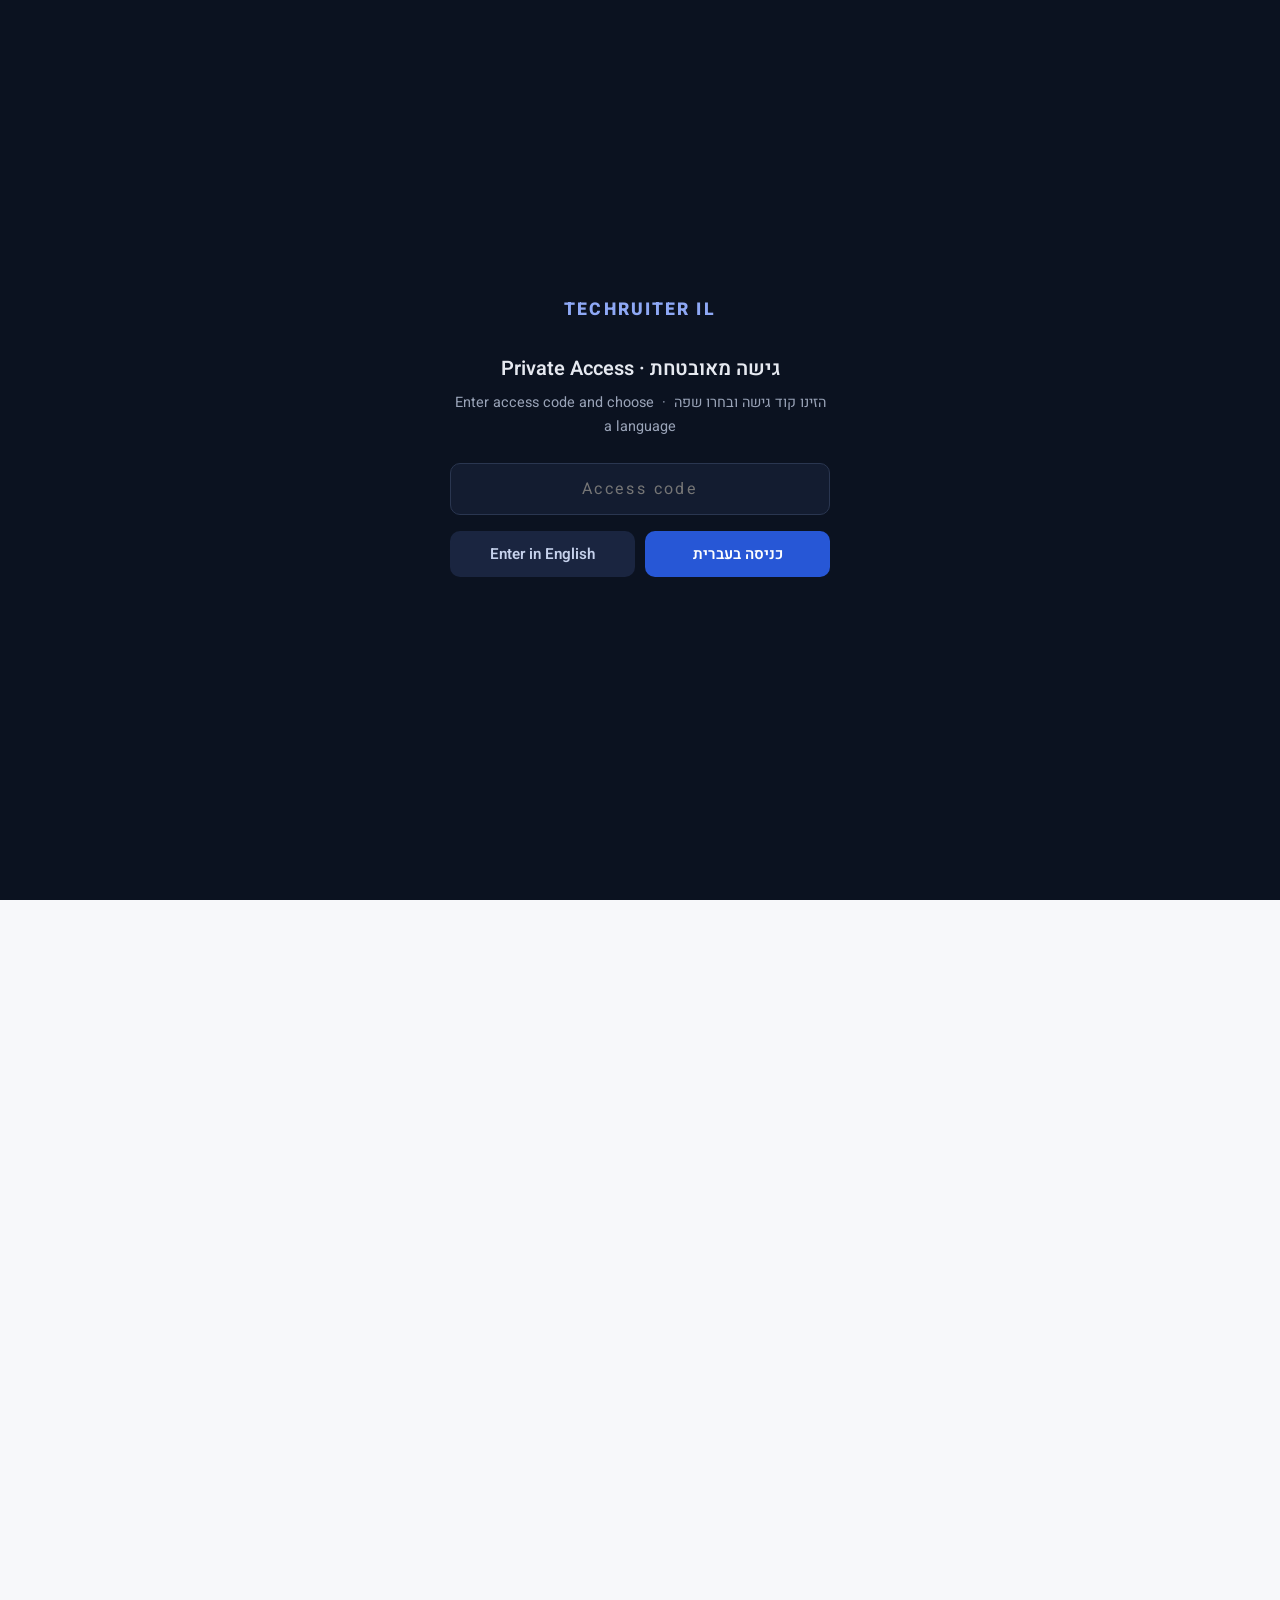
==== index.html @ f2f26ba7 "LinkedIn profile link in contact section" ====
<!DOCTYPE html>
<html lang="he" dir="rtl">
<head>
<meta charset="UTF-8">
<meta name="viewport" content="width=device-width, initial-scale=1.0">
<meta name="robots" content="noindex, nofollow">
<title>TechRuiter IL · Embedded Technical Recruiting</title>
<link rel="preconnect" href="https://fonts.googleapis.com">
<link rel="preconnect" href="https://fonts.gstatic.com" crossorigin>
<link href="https://fonts.googleapis.com/css2?family=Heebo:wght@300;400;500;600;700;800&display=swap" rel="stylesheet">
<style>
  :root {
    --bg: #f7f8fa;
    --card: #ffffff;
    --ink: #101828;
    --muted: #5b6577;
    --accent: #1d4ed8;
    --accent-soft: #eaf0fe;
    --line: #e4e7ec;
    --good: #067647;
    --radius: 14px;
  }
  * { margin: 0; padding: 0; box-sizing: border-box; }
  html { scroll-behavior: smooth; }
  body {
    font-family: 'Heebo', -apple-system, sans-serif;
    background: var(--bg);
    color: var(--ink);
    line-height: 1.65;
    -webkit-font-smoothing: antialiased;
  }

  /* ---------- Access gate ---------- */
  #gate {
    position: fixed; inset: 0; z-index: 100;
    background: #0b1220;
    display: flex; align-items: center; justify-content: center;
    padding: 24px;
  }
  .gate-box {
    width: 100%; max-width: 380px; text-align: center; color: #e6e9f0;
  }
  .gate-mark {
    font-weight: 800; font-size: 1.1rem; letter-spacing: .12em;
    color: #8ea8f5; margin-bottom: 28px;
  }
  .gate-box h1 { font-size: 1.25rem; font-weight: 600; margin-bottom: 6px; }
  .gate-box p { font-size: .9rem; color: #9aa4b8; margin-bottom: 24px; }
  .gate-box input {
    width: 100%; padding: 13px 16px; border-radius: 10px;
    border: 1px solid #2a3650; background: #131c30; color: #fff;
    font-size: 1rem; font-family: inherit; text-align: center;
    letter-spacing: .15em; outline: none; direction: ltr;
  }
  .gate-box input:focus { border-color: #4f6ef7; }
  .gate-langs { display: flex; gap: 10px; margin-top: 16px; }
  .gate-langs button {
    flex: 1; padding: 12px; border-radius: 10px; border: none;
    font-family: inherit; font-size: .95rem; font-weight: 600;
    cursor: pointer; background: #2757d6; color: #fff;
    transition: background .15s;
  }
  .gate-langs button:hover { background: #1f47b3; }
  .gate-langs button.alt { background: #1a2540; color: #c6d2ec; }
  .gate-langs button.alt:hover { background: #223055; }
  #gate-err { color: #f97066; font-size: .85rem; margin-top: 12px; min-height: 1.2em; }

  /* ---------- Layout ---------- */
  #site { visibility: hidden; }
  #site.open { visibility: visible; }
  header.top {
    position: sticky; top: 0; z-index: 50;
    background: rgba(247,248,250,.92); backdrop-filter: blur(8px);
    border-bottom: 1px solid var(--line);
  }
  .top-inner {
    max-width: 980px; margin: 0 auto; padding: 14px 20px;
    display: flex; align-items: center; justify-content: space-between;
  }
  .wordmark { font-weight: 800; font-size: 1rem; letter-spacing: .02em; }
  .wordmark span { color: var(--accent); }
  .lang-switch {
    border: 1px solid var(--line); border-radius: 999px; background: #fff;
    padding: 4px; display: flex; gap: 2px;
  }
  .lang-switch button {
    border: none; background: transparent; font-family: inherit;
    font-size: .82rem; font-weight: 600; padding: 5px 14px;
    border-radius: 999px; cursor: pointer; color: var(--muted);
  }
  .lang-switch button.on { background: var(--ink); color: #fff; }

  main { max-width: 980px; margin: 0 auto; padding: 0 20px 80px; }
  section { padding: 56px 0 8px; }
  .kicker {
    display: inline-block; font-size: .78rem; font-weight: 700;
    letter-spacing: .08em; text-transform: uppercase;
    color: var(--accent); background: var(--accent-soft);
    padding: 4px 12px; border-radius: 999px; margin-bottom: 14px;
  }
  h2 { font-size: 1.7rem; font-weight: 700; line-height: 1.25; margin-bottom: 14px; }
  .lead { font-size: 1.05rem; color: var(--muted); max-width: 640px; }

  /* Hero */
  .hero { padding: 84px 0 40px; }
  .hero h1 {
    font-size: clamp(2rem, 5.5vw, 3.1rem);
    font-weight: 800; line-height: 1.15; max-width: 760px;
    margin-bottom: 20px; letter-spacing: -0.01em;
  }
  .hero h1 em { font-style: normal; color: var(--accent); }
  .hero p { font-size: 1.15rem; color: var(--muted); max-width: 640px; }
  .hero-badges { display: flex; flex-wrap: wrap; gap: 10px; margin-top: 26px; }
  .hero-badges div {
    background: #fff; border: 1px solid var(--line); border-radius: 999px;
    padding: 8px 16px; font-size: .87rem; font-weight: 500;
  }

  /* Cards */
  .cards { display: grid; grid-template-columns: repeat(auto-fit, minmax(215px, 1fr)); gap: 14px; margin-top: 26px; }
  .card {
    background: var(--card); border: 1px solid var(--line);
    border-radius: var(--radius); padding: 22px;
  }
  .card .num {
    width: 30px; height: 30px; border-radius: 9px;
    background: var(--accent-soft); color: var(--accent);
    display: flex; align-items: center; justify-content: center;
    font-weight: 700; font-size: .9rem; margin-bottom: 14px;
  }
  .card h3 { font-size: 1.02rem; font-weight: 700; margin-bottom: 8px; }
  .card p { font-size: .9rem; color: var(--muted); }
  .cards.five { grid-template-columns: repeat(5, 1fr); }
  .cards.five .card { padding: 18px 15px; }
  .cards.five .card h3 { font-size: .95rem; }
  .cards.five .card p { font-size: .84rem; }
  @media (max-width: 920px) {
    .cards.five { grid-template-columns: repeat(auto-fit, minmax(215px, 1fr)); }
    .cards.five .card { padding: 22px; }
    .cards.five .card h3 { font-size: 1.02rem; }
    .cards.five .card p { font-size: .9rem; }
  }

  /* Process steps */
  .steps { margin-top: 30px; }
  .step { display: flex; gap: 18px; position: relative; padding-bottom: 26px; }
  .step:last-child { padding-bottom: 0; }
  .step-marker {
    flex: none; width: 34px; height: 34px; border-radius: 50%;
    background: var(--accent); color: #fff; font-weight: 700;
    display: flex; align-items: center; justify-content: center;
    font-size: .95rem; z-index: 1;
  }
  .step::before {
    content: ""; position: absolute; top: 34px; bottom: 0;
    inset-inline-start: 16px; width: 2px; background: var(--line);
  }
  .step:last-child::before { display: none; }
  .step-body { background: var(--card); border: 1px solid var(--line); border-radius: var(--radius); padding: 18px 20px; flex: 1; }
  .step-body .when { font-size: .76rem; color: var(--accent); font-weight: 700; letter-spacing: .05em; margin-bottom: 4px; }
  .step-body h3 { font-size: 1.02rem; font-weight: 700; margin-bottom: 6px; }
  .step-body p { font-size: .9rem; color: var(--muted); }
  .chips { display: flex; flex-wrap: wrap; gap: 6px; margin-top: 12px; }
  .chip { font-size: .75rem; font-weight: 600; background: var(--accent-soft); color: var(--accent); border-radius: 999px; padding: 3px 10px; }
  .chip.gray { background: #f2f4f7; color: var(--muted); }

  /* Flow */
  .flow {
    margin-top: 26px; display: flex; align-items: stretch; gap: 0;
    flex-wrap: wrap;
  }
  .flow-block {
    flex: 1 1 260px; border-radius: var(--radius); padding: 24px;
  }
  .flow-block.ours { background: var(--accent); color: #fff; }
  .flow-block.theirs { background: #fff; border: 1px solid var(--line); }
  .flow-block h4 { font-size: .8rem; font-weight: 700; letter-spacing: .08em; text-transform: uppercase; opacity: .8; margin-bottom: 12px; }
  .flow-block ul { list-style: none; }
  .flow-block li { padding: 7px 0; font-weight: 500; font-size: .95rem; border-top: 1px solid rgba(255,255,255,.18); }
  .flow-block.theirs li { border-top: 1px solid var(--line); color: var(--muted); }
  .flow-block li:first-child { border-top: none; }
  .flow-arrow {
    display: flex; align-items: center; justify-content: center;
    font-size: 1.6rem; color: var(--accent); padding: 0 18px; font-weight: 800;
  }
  .flow-note { margin-top: 16px; font-size: .92rem; color: var(--muted); max-width: 640px; }

  /* Pricing */
  .price-wrap {
    margin-top: 26px; background: var(--card); border: 1px solid var(--line);
    border-radius: var(--radius); overflow: hidden;
  }
  .price-row {
    display: flex; justify-content: space-between; gap: 20px;
    padding: 18px 24px; border-top: 1px solid var(--line);
    align-items: baseline; flex-wrap: wrap;
  }
  .price-row:first-child { border-top: none; }
  .price-row .l { font-weight: 600; font-size: .97rem; max-width: 560px; }
  .price-row .l small { display: block; font-weight: 400; color: var(--muted); font-size: .86rem; margin-top: 2px; }
  .price-row .v { font-weight: 800; font-size: 1.05rem; color: var(--accent); white-space: nowrap; }
  .price-cap {
    background: #f0fdf4; border-top: 1px solid #d1fadf; padding: 18px 24px;
    font-weight: 700; color: var(--good); font-size: 1rem;
  }
  .example {
    margin-top: 14px; font-size: .88rem; color: var(--muted);
    background: var(--accent-soft); border-radius: 10px; padding: 14px 18px;
  }

  /* Budget table */
  .btable { width: 100%; border-collapse: collapse; margin-top: 26px; background: #fff; border-radius: var(--radius); overflow: hidden; border: 1px solid var(--line); }
  .btable th, .btable td { padding: 14px 18px; text-align: start; font-size: .93rem; border-top: 1px solid var(--line); }
  .btable th { background: #fafbfc; font-weight: 700; border-top: none; }
  .btable td.v { font-weight: 700; white-space: nowrap; }
  .btable tr.net td { background: #f0fdf4; color: var(--good); font-weight: 700; }

  /* Champion */
  .ammo { margin-top: 26px; display: grid; gap: 12px; }
  .ammo-item {
    background: #fff; border: 1px solid var(--line); border-radius: var(--radius);
    padding: 18px 22px; display: flex; gap: 14px; align-items: flex-start;
  }
  .ammo-item .tick {
    flex: none; width: 26px; height: 26px; border-radius: 50%;
    background: #ecfdf3; color: var(--good); font-weight: 800;
    display: flex; align-items: center; justify-content: center; font-size: .85rem;
    margin-top: 2px;
  }
  .ammo-item p { font-size: .95rem; }
  .ammo-item p b { display: block; margin-bottom: 2px; }

  /* Pilot */
  .pilot {
    margin-top: 26px; background: var(--ink); color: #fff;
    border-radius: var(--radius); padding: 34px 30px;
  }
  .pilot h3 { font-size: 1.35rem; font-weight: 700; margin-bottom: 10px; }
  .pilot p { color: #b9c2d4; max-width: 620px; font-size: .97rem; }
  .pilot ul { list-style: none; margin-top: 18px; display: grid; gap: 8px; }
  .pilot li { font-size: .95rem; font-weight: 500; padding-inline-start: 24px; position: relative; }
  .pilot li::before { content: "•"; color: #8ea8f5; position: absolute; inset-inline-start: 6px; }

  /* Contact */
  .contact { text-align: center; padding-top: 70px; }
  .contact h2 { margin-bottom: 6px; }
  .contact .who { font-size: 1.05rem; font-weight: 600; margin-top: 14px; }
  .contact .mail a {
    display: inline-block; margin-top: 14px; background: var(--accent); color: #fff;
    text-decoration: none; font-weight: 600; padding: 13px 30px; border-radius: 10px;
  }
  .contact .mail a.li {
    background: #fff; color: var(--accent); border: 1px solid var(--line);
    margin-inline-start: 10px;
  }
  footer { text-align: center; padding: 40px 0 10px; color: #98a2b3; font-size: .8rem; }

  @media (max-width: 720px) {
    .flow-arrow { width: 100%; padding: 6px 0; transform: rotate(90deg); }
    section { padding: 44px 0 8px; }
    .hero { padding: 56px 0 30px; }
  }
</style>
</head>
<body>

<div id="gate">
  <div class="gate-box">
    <div class="gate-mark">TECHRUITER IL</div>
    <h1>גישה מאובטחת · Private Access</h1>
    <p>הזינו קוד גישה ובחרו שפה &nbsp;·&nbsp; Enter access code and choose a language</p>
    <input id="code" type="password" inputmode="text" autocomplete="off" placeholder="Access code">
    <div class="gate-langs">
      <button onclick="unlock('he')">כניסה בעברית</button>
      <button class="alt" onclick="unlock('en')">Enter in English</button>
    </div>
    <div id="gate-err"></div>
  </div>
</div>

<div id="site">
<header class="top">
  <div class="top-inner">
    <div class="wordmark">TECHRUITER<span> IL</span></div>
    <div class="lang-switch">
      <button id="sw-he" onclick="setLang('he')">עברית</button>
      <button id="sw-en" onclick="setLang('en')">EN</button>
    </div>
  </div>
</header>

<!-- ============================== HEBREW ============================== -->
<main id="content-he">

  <section class="hero">
    <h1>החזירו לעצמכם את השליטה על מי שנכנס <em>לצוותי הפיתוח וה-AI</em> שלכם</h1>
    <p>מגייס טכני שמשולב אצלכם בצוות, עם סטאק גיוס AI מתקדם, לתפקידי פיתוח תוכנה עם פוקוס AI בתעשייה האווירית. מתחבר למערך מיקור החוץ הקיים שלכם וממומן מתקציב שכבר יוצא היום. בלי סעיף תקציבי חדש, בלי ספק חדש, בלי מכרז.</p>
    <div class="hero-badges">
      <div>ללא שינוי במודל ההעסקה</div>
      <div>ממומן מתקציב שכבר יוצא</div>
      <div>עובד כחלק מהצוות שלכם</div>
    </div>
  </section>

  <section>
    <div class="kicker">הפער</div>
    <h2>מערך מיקור החוץ שלכם מצוין בהעסקה. הוא לא נבנה לאיתור ולהערכה של טאלנט פיתוח עם עומק AI</h2>
    <p class="lead">שכר, תנאים, ניהול העסקה בקנה מידה גדול: את זה הספק הקיים עושה טוב, ואין סיבה לגעת בזה. אבל הוא לא נבנה כדי להבדיל בין מהנדס תוכנה חזק עם עומק AI אמיתי לבין קורות חיים מנוסחים היטב. וזה גם לא שירות בוטיק: שיחות עומק עם הצוות הטכני שלכם ושיח עם מועמדים בשפה של מהנדסים פשוט אינם חלק מהמודל. התוצאה מוכרת: פייפליין רועש, שורטליסטים חלשים, שעות ראיונות מבוזבזות של מנהלים מגייסים, זמן איוש ארוך וטעויות גיוס שמתגלות רק אחרי הקליטה.</p>
  </section>

  <section>
    <div class="kicker">הגישה</div>
    <h2>לא עוד ספק. מגייס טכני שיושב איתכם, בתוך הצוות</h2>
    <p class="lead">שורטליסט טוב לא נולד מחיפוש. הוא נולד מהיכרות. אני עובד בצמוד למנהלים המגייסים: לומד את הצרכים של כל מנהל, כל סקוואד וכל מחלקה, ומתרגם אותם לפרופיל חיפוש והערכה מדויק. השורטליסטים הם תוצר של העבודה הזו, לא של חיפוש גנרי.</p>
    <div class="cards">
      <div class="card"><h3>יושב איתכם</h3><p>עבודה צמודה עם המנהל המגייס, מהאפיון ועד ההחלטה. הצרכים של הצוות הם נקודת המוצא של כל חיפוש.</p></div>
      <div class="card"><h3>מלווה ומדריך</h3><p>מנטורינג וכלים למנהלים מגייסים: הכנה מלאה לתהליך, שאלות מומלצות לכל ראיון, וקריטריונים ברורים להחלטה.</p></div>
      <div class="card"><h3>מושך טאלנט</h3><p>מועמדים חזקים אומרים כן למגייס עם מוניטין בתעשייה ועם כלי גיוס AI מתקדמים. זה יתרון אמיתי מול השוק.</p></div>
    </div>
  </section>

  <section>
    <div class="kicker">השירות</div>
    <h2>מאפיון ועד המלצה: חמישה שלבים, תוצר אחד ברור</h2>
    <div class="cards five">
      <div class="card"><div class="num">1</div><h3>אפיון עמוק עם המנהל המגייס</h3><p>לא רק דרישות תפקיד: הצרכים של המנהל, הסקוואד והמחלקה, כולל אפיון ההתאמה התרבותית לצוות. הכול מתורגם לפרופיל חיפוש והערכה.</p></div>
      <div class="card"><div class="num">2</div><h3>סורסינג מותאם לתפקיד</h3><p>איתור מהנדסי תוכנה עם עומק AI אמיתי: ערוצי האיתור הנכונים, והודעות פנייה שמדברות בשפה שלהם.</p></div>
      <div class="card"><div class="num">3</div><h3>הערכה מובנית</h3><p>ציון מבוסס ראיות בשישה ממדים, כולל עקביות בין קורות החיים ללינקדאין וזיהוי קורות חיים שנופחו בעזרת AI. לא התאמת מילות מפתח.</p></div>
      <div class="card"><div class="num">4</div><h3>שורטליסט של 3 עד 5 פיינליסטים</h3><p>תיק מועמד לכל פיינליסט: חוזקות, סיכונים, ומה לבדוק לעומק בראיון. השורטליסט משקף את האפיון של הצוות שלכם, לא חיפוש גנרי.</p></div>
      <div class="card"><div class="num">5</div><h3>הכנת ראיונות וליווי ההחלטה</h3><p>ערכת ראיון אישית לכל מועמד: שאלות, על מה להקשיב ודגלים אדומים. ניתוח תמלילי ראיונות והמלצה מנומקת: לקדם, לבדוק שוב, או לוותר.</p></div>
    </div>
  </section>

  <section>
    <div class="kicker">התהליך</div>
    <h2>כך נראית עבודה על משרה אחת</h2>
    <p class="lead">כלי AI עושים את העבודה הכמותית, המומחיות האנושית עושה את העבודה העמוקה, והמנהל המגייס שומר על הבעלות ומקבל כלים לאורך כל הדרך. בכל שלב ברור עם מי מדברים ומה התוצר, ולוח הזמנים משקף קצב עבודה טיפוסי למשרה אחת.</p>
    <div class="steps">
      <div class="step"><div class="step-marker">1</div><div class="step-body">
        <div class="when">ימים 1 עד 3</div><h3>אפיון וכיול</h3>
        <p>פגישת עומק עם המנהל המגייס וראש הצוות: דרישות, תרבות הצוות, קווים אדומים, וכיול על החלטות גיוס אמיתיות מהעבר. התוצר: פרופיל חיפוש והערכה מוסכם.</p>
        <div class="chips"><span class="chip">מנהל מגייס</span><span class="chip">ראש צוות</span><span class="chip gray">BeSa: פרופיל הערכה מכויל</span></div>
      </div></div>
      <div class="step"><div class="step-marker">2</div><div class="step-body">
        <div class="when">שבועות 1 עד 2</div><h3>סורסינג ופנייה אישית</h3>
        <p>BeSa מסננת מאות פרופילים לפי אותות איכות, ואני מנהל את השיחות: פנייה אישית בשפה של מהנדסים, לא תבנית. מי שעונה פוגש אדם שמבין את הטכנולוגיה.</p>
        <div class="chips"><span class="chip">מועמדים</span><span class="chip gray">BeSa: סינון אותות בקנה מידה גדול</span></div>
      </div></div>
      <div class="step"><div class="step-marker">3</div><div class="step-body">
        <div class="when">שבועות 2 עד 3</div><h3>הערכה ושיחות עומק</h3>
        <p>ציון מבוסס ראיות בשישה ממדים לכל מועמד, ושיחת היכרות עם ערכה אישית: שאלות ממוקדות, על מה להקשיב, וקריטריונים ברורים לקידום.</p>
        <div class="chips"><span class="chip">מועמדים</span><span class="chip gray">BeSa: ציון + ערכות שיחה</span></div>
      </div></div>
      <div class="step"><div class="step-marker">4</div><div class="step-body">
        <div class="when">שבועות 3 עד 4</div><h3>שורטליסט וסנכרון</h3>
        <p>3 עד 5 פיינליסטים עם תיקי מועמד מלאים, וישיבת שורטליסט עם המנהל המגייס: מה ראינו, איפה הסיכונים, את מי מקדמים ולמה.</p>
        <div class="chips"><span class="chip">מנהל מגייס</span><span class="chip gray">BeSa: תיקי מועמד</span></div>
      </div></div>
      <div class="step"><div class="step-marker">5</div><div class="step-body">
        <div class="when">שלב הראיונות</div><h3>ראיונות בבעלות שלכם, בליווי שלי</h3>
        <p>המראיינים מקבלים ערכת ראיון לכל מועמד וכלי הערכה אחידים. אני מכין את הצוות לפני, ומנתח את התמלילים אחרי. המנהל מוביל, ואני מוודא שההחלטה מבוססת.</p>
        <div class="chips"><span class="chip">מנהל מגייס</span><span class="chip">מראיינים</span><span class="chip">הצוות הטכני</span><span class="chip gray">BeSa: ערכות ראיון + ניתוח תמלילים</span></div>
      </div></div>
      <div class="step"><div class="step-marker">6</div><div class="step-body">
        <div class="when">החלטה וקליטה</div><h3>המלצה, קליטה ומעקב</h3>
        <p>המלצה מנומקת לכל פיינליסט, העברה חלקה למסלול ההעסקה הקיים, ומעקב צמוד עד סוף החודשיים הראשונים בתפקיד.</p>
        <div class="chips"><span class="chip">מנהל מגייס</span><span class="chip">HR</span><span class="chip">הספק הקיים</span></div>
      </div></div>
    </div>
  </section>

  <section>
    <div class="kicker">התאמה לצוות</div>
    <h2>איכות הגיוס נמדדת בהתאמה לצוות, לא רק בכישורים</h2>
    <p class="lead">כל צוות הוא תרבות קטנה. אני עוזר למנהלים לאפיין אותה: מה עובד אצלם, מי הצליח בעבר ולמה. מערכת ההערכה מכוילת על החלטות אמיתיות של המנהלים ולומדת את שיקול הדעת שלהם מסבב לסבב, וכל תיק מועמד כולל ממדי התאמה תרבותית ועבודת צוות, מגובים בראיות מהראיונות. לא תחושת בטן.</p>
  </section>

  <section>
    <div class="kicker">הטכנולוגיה</div>
    <h2>BeSa: סטאק גיוס AI שמשתלב במערכות הקיימות שלכם בלי לגעת בהן</h2>
    <p class="lead"><b>תאימות מלאה, אפס גישה.</b> BeSa פועלת כמערכת עצמאית לחלוטין: בלי פרויקט IT, בלי הרשאות ובלי שום גישה למערכות שלכם. התוצרים (ציונים, תיקי מועמד וסיכומי ראיון) נבנים בפורמט התבניות הקיימות שלכם ונקלטים ב-ATS הפנימי בלי צורך בהתאמות נוספות, כך שכל הידע נשאר אצלכם, במערכת שלכם.</p>
    <div class="cards">
      <div class="card"><h3>תוצרים בפורמט ה-ATS הפנימי שלכם</h3><p>בלי אינטגרציה ובלי הרשאות: אני מתאים את התוצרים לתבניות הקיימות שלכם, כפי שאני עושה היום ללקוח הנוכחי עם סיכומי ראיון בפורמט ה-ATS שלו. הכול נקלט במערכת שלכם ונשאר שלכם.</p></div>
      <div class="card"><h3>תוצרים דו-לשוניים</h3><p>ערכות ראיון, תיקי מועמד ודוחות בעברית ובאנגלית: PDF תמציתי למנהל המגייס ודוח מלא לצוות הגיוס.</p></div>
      <div class="card"><h3>הערכה עקבית ושקופה</h3><p>אותו מועמד מקבל את אותו ציון: רובריקה קבועה, משקולות מתכווננות לכל תפקיד, ושקיפות מלאה בכל שלב בהערכה.</p></div>
    </div>
  </section>

  <section>
    <div class="kicker">איך זה מתחבר</div>
    <h2>שכבה משלימה, לא ספק מתחרה</h2>
    <div class="flow">
      <div class="flow-block ours">
        <h4>השכבה שלנו</h4>
        <ul><li>אפיון עם המנהל המגייס</li><li>סורסינג</li><li>הערכה וסינון</li><li>שורטליסט, הכנת ראיונות וליווי</li></ul>
      </div>
      <div class="flow-arrow">↓</div>
      <div class="flow-block theirs">
        <h4>הספק הקיים שלכם</h4>
        <ul><li>העסקה ושכר</li><li>חוזים ותנאים</li><li>השמה בתעשייה האווירית</li></ul>
      </div>
    </div>
    <p class="flow-note">הפיינליסט שנבחר נקלט דרך אותו מערך העסקה שכבר עובד היום. שום דבר לא משתנה בצד החוזי או התפעולי. הדבר היחיד שמשתנה הוא איכות האנשים שנכנסים למשפך.</p>
  </section>

  <section>
    <div class="kicker">מודל מסחרי</div>
    <h2>ריטיינר שמשקף שותפות, בונוס שמשקף תוצאה</h2>
    <div class="price-wrap">
      <div class="price-row">
        <div class="l">ריטיינר חודשי לכל משרה פתוחה<small>מכסה את העבודה השוטפת בתוך הצוות: אפיון עם המנהל, סורסינג, הערכה וליווי. נגבה כל עוד המשרה פתוחה. לדוגמה: 8 משרות פתוחות = 24,000 ש"ח בחודש. היקף המשרות מוגדר מראש יחד.</small></div>
        <div class="v">3,000 ש"ח</div>
      </div>
      <div class="price-row">
        <div class="l">בונוס הצלחה לגיוס<small>משולם אחרי שהעובד השלים חודשיים מלאים בתפקיד. הריטיינר ששולם על המשרה מקוזז במלואו.</small></div>
        <div class="v">משכורת ברוטו אחת, בקיזוז הריטיינר</div>
      </div>
      <div class="price-cap">סך העלות לגיוס לעולם לא יעלה על משכורת ברוטו אחת של העובד שנקלט</div>
    </div>
    <div class="example">דוגמה: משרה אוישה אחרי חודשיים וחצי. שולם ריטיינר של 7,500 ש"ח. העובד נקלט בשכר 42,000 ש"ח ברוטו והשלים חודשיים. הבונוס: 34,500 ש"ח. סך הכול: 42,000 ש"ח, בדיוק משכורת אחת, כשהבונוס משולם רק אחרי חודשיים מלאים בתפקיד.</div>
  </section>

  <section>
    <div class="kicker">התקציב</div>
    <h2>לא סעיף חדש. שימוש חכם יותר בתקציב שכבר יוצא</h2>
    <p class="lead">בחוזי מיקור חוץ מקובל תעריף מופחת עבור עובדים שהלקוח איתר בעצמו, כי עלות הגיוס של הספק על אותם עובדים היא אפס. הפחתה צנועה בתעריף החודשי מממנת את השירות כולו, ועוד נשאר.</p>
    <table class="btable">
      <tr><th>רכיב</th><th>סדר גודל</th></tr>
      <tr><td>הפחתת תעריף חודשית לעובד שאיתרתם בעצמכם</td><td class="v">2,000 עד 3,000 ש"ח לחודש</td></tr>
      <tr><td>תקציב שמתפנה לאורך העסקה טיפוסית של 24 חודשים</td><td class="v">48 עד 72 אלף ש"ח לגיוס</td></tr>
      <tr><td>העלות הכוללת של השירות לגיוס</td><td class="v">משכורת ברוטו אחת</td></tr>
      <tr class="net"><td>השורה התחתונה לתעשייה האווירית</td><td class="v">חיסכון, לצד שורטליסטים טובים יותר</td></tr>
    </table>
  </section>

  <section>
    <div class="kicker">הקייס הפנימי</div>
    <h2>שלושה משפטים שסוגרים את הדיון</h2>
    <div class="ammo">
      <div class="ammo-item"><div class="tick">✓</div><p><b>"זה לא תקציב חדש."</b>השירות ממומן מהפחתת תעריף על עובדים שאנחנו מאתרים בעצמנו. אותו סעיף תקציבי, חלוקה חכמה יותר.</p></div>
      <div class="ammo-item"><div class="tick">✓</div><p><b>"זה לא ספק חדש ולא מכרז חדש."</b>מודל ההעסקה לא משתנה. הספק הקיים ממשיך להעסיק ולהציב. אנחנו רק משדרגים את ראש המשפך.</p></div>
      <div class="ammo-item"><div class="tick">✓</div><p><b>"הסיכון תחום וידוע מראש."</b>הריטיינר קבוע ומוגדר מראש, והבונוס משולם רק אחרי חודשיים של העסקה בפועל. פיילוט קטן, החלטה הפיכה.</p></div>
    </div>
  </section>

  <section>
    <div class="kicker">ניסיון מוכח</div>
    <h2>המערכת הזו כבר עובדת</h2>
    <p class="lead">השירות רץ על BeSa, מערכת הגיוס שבניתי ואני מפעיל היום בהתקשרות של שישה חודשים עם חברת AI אמריקאית-ישראלית: מסורסינג וסינון ראשוני של מועמדים, דרך שורטליסטים מדורגים עם תיקי מועמד, ערכות ראיון אישיות וניתוח תמלילים, ועד תוצרים בפורמט תבניות ה-ATS של הלקוח. השירות פועל תחת TechRuiter IL, מערך הגיוס שהקמתי ואני מפעיל לחברות הייטק ישראליות.</p>
    <div class="pilot">
      <h3>הצעת פיילוט</h3>
      <p>שתי משרות, שישה שבועות, מדדי הצלחה שמוגדרים מראש. החלטה קטנה, מדידה, והפיכה.</p>
      <ul>
        <li>שיעור המועמדים מהשורטליסט שעוברים לשלב הראיונות</li>
        <li>זמן עד שורטליסט ראשון</li>
        <li>שביעות רצון המנהל המגייס</li>
      </ul>
    </div>
  </section>

  <section class="contact">
    <h2>נדבר?</h2>
    <p class="lead" style="margin: 0 auto;">אשמח להציג את המערכת בפגישה קצרה, על משרה אמיתית שפתוחה אצלכם עכשיו.</p>
    <div class="who">שמוליק קמפר - TechRuiter IL</div>
    <div class="mail"><a href="mailto:samuel@skemper.co">samuel@skemper.co</a><a class="li" href="https://www.linkedin.com/in/samuel-kemper-cucher/" target="_blank" rel="noopener">מי אני · LinkedIn</a></div>
  </section>

  <footer>TechRuiter IL · מסמך פרטי. נא לא להפיץ מחוץ לתעשייה האווירית.</footer>
</main>

<!-- ============================== ENGLISH ============================== -->
<main id="content-en" style="display:none">

  <section class="hero">
    <h1>Take back ownership of who enters <em>your software and AI teams</em></h1>
    <p>An embedded technical recruiter with an advanced AI recruiting stack, for IAI's software engineering roles with an AI focus. Plugs into your existing outsourcing framework and is funded from budget you already spend. No new budget line, no new vendor, no procurement cycle.</p>
    <div class="hero-badges">
      <div>No change to the employment model</div>
      <div>Funded from budget already going out</div>
      <div>Works as part of your team</div>
    </div>
  </section>

  <section>
    <div class="kicker">The gap</div>
    <h2>Your outsourcing vendor is excellent at employment. It was never built to find and evaluate AI-focused engineering talent</h2>
    <p class="lead">Payroll, benefits, employment at scale: your current vendor does that well, and nothing here touches it. But it was not built to tell a strong software engineer with real AI depth from a well-written CV. And it is not a white-glove service either: deep conversations with your tech team, and speaking to candidates in an engineer's language, were simply never part of that model. The result is familiar: noisy pipelines, weak shortlists, wasted interview hours for hiring managers, long time-to-fill, and mis-hires that surface only after onboarding.</p>
  </section>

  <section>
    <div class="kicker">The approach</div>
    <h2>Not another vendor. A technical recruiter who sits with you, inside the team</h2>
    <p class="lead">A good shortlist is not born from a search. It is born from familiarity. I work side by side with your hiring managers: learning the needs of each manager, each squad and each department, and translating them into a precise sourcing and evaluation profile. The shortlists are a product of that work, not of a generic search.</p>
    <div class="cards">
      <div class="card"><h3>Sits with you</h3><p>Close work with the hiring manager, from intake to decision. The team's needs are the starting point of every search.</p></div>
      <div class="card"><h3>Mentors and prepares</h3><p>Mentoring and tools for hiring managers: full preparation for the process, recommended questions for every interview, and clear decision criteria.</p></div>
      <div class="card"><h3>Attracts talent</h3><p>Strong candidates say yes to a recruiter with an industry reputation and advanced AI recruiting tools. That is a real edge over the market.</p></div>
    </div>
  </section>

  <section>
    <div class="kicker">The service</div>
    <h2>From intake to recommendation: five stages, one clear deliverable</h2>
    <div class="cards five">
      <div class="card"><div class="num">1</div><h3>Deep intake with the hiring manager</h3><p>Not just role requirements: the needs of the manager, the squad and the department, including a culture-fit profile for the specific team. All of it encoded into the sourcing and evaluation profile.</p></div>
      <div class="card"><div class="num">2</div><h3>Role-calibrated sourcing</h3><p>Software engineers with real AI depth: the right sourcing channels, and outreach that speaks their language.</p></div>
      <div class="card"><div class="num">3</div><h3>Structured evaluation</h3><p>Evidence-based scoring across six dimensions, including CV-to-LinkedIn consistency and detection of AI-inflated resumes. Not keyword matching.</p></div>
      <div class="card"><div class="num">4</div><h3>A shortlist of 3 to 5 finalists</h3><p>A dossier per finalist: strengths, risks, and what to probe in the interview. The shortlist reflects your team's profile, not a generic search.</p></div>
      <div class="card"><div class="num">5</div><h3>Interview prep and decision support</h3><p>A personal interview kit per candidate: questions, listen-for cues and red flags. Transcript analysis and a reasoned recommendation: advance, re-test, or pass.</p></div>
    </div>
  </section>

  <section>
    <div class="kicker">The process</div>
    <h2>What working on one position looks like</h2>
    <p class="lead">AI tools do the quantitative work, human expertise does the deep work, and the hiring manager keeps ownership and gets tools all the way through. Every stage is clear on who is in the room and what it delivers, and the timeline reflects a typical cadence for a single position.</p>
    <div class="steps">
      <div class="step"><div class="step-marker">1</div><div class="step-body">
        <div class="when">DAYS 1 TO 3</div><h3>Intake and calibration</h3>
        <p>A deep session with the hiring manager and team lead: requirements, team culture, red lines, and calibration on real past hiring decisions. Deliverable: an agreed sourcing and evaluation profile.</p>
        <div class="chips"><span class="chip">Hiring manager</span><span class="chip">Team lead</span><span class="chip gray">BeSa: calibrated evaluation profile</span></div>
      </div></div>
      <div class="step"><div class="step-marker">2</div><div class="step-body">
        <div class="when">WEEKS 1 TO 2</div><h3>Sourcing and personal outreach</h3>
        <p>BeSa screens hundreds of profiles by quality signal, and I run the conversations: personal outreach in an engineer's language, not a template. Whoever replies meets a person who understands the technology.</p>
        <div class="chips"><span class="chip">Candidates</span><span class="chip gray">BeSa: signal screening at scale</span></div>
      </div></div>
      <div class="step"><div class="step-marker">3</div><div class="step-body">
        <div class="when">WEEKS 2 TO 3</div><h3>Evaluation and deep conversations</h3>
        <p>Evidence-based scoring across six dimensions for every candidate, plus an intro call with a personal kit: focused questions, what to listen for, and clear advance criteria.</p>
        <div class="chips"><span class="chip">Candidates</span><span class="chip gray">BeSa: scoring + call kits</span></div>
      </div></div>
      <div class="step"><div class="step-marker">4</div><div class="step-body">
        <div class="when">WEEKS 3 TO 4</div><h3>Shortlist and sync</h3>
        <p>3 to 5 finalists with full dossiers, and a shortlist session with the hiring manager: what we saw, where the risks are, who advances and why.</p>
        <div class="chips"><span class="chip">Hiring manager</span><span class="chip gray">BeSa: candidate dossiers</span></div>
      </div></div>
      <div class="step"><div class="step-marker">5</div><div class="step-body">
        <div class="when">INTERVIEW STAGE</div><h3>Interviews you own, with me alongside</h3>
        <p>Interviewers get an interview kit per candidate and consistent assessment tools. I prepare the panel before, and analyze the transcripts after. The manager leads, and I make sure the decision is grounded.</p>
        <div class="chips"><span class="chip">Hiring manager</span><span class="chip">Interviewers</span><span class="chip">Tech team</span><span class="chip gray">BeSa: interview kits + transcript analysis</span></div>
      </div></div>
      <div class="step"><div class="step-marker">6</div><div class="step-body">
        <div class="when">DECISION AND ONBOARDING</div><h3>Recommendation, onboarding and follow-up</h3>
        <p>A reasoned recommendation per finalist, a smooth handoff into the existing employment vehicle, and close follow-up through the first two months in the role.</p>
        <div class="chips"><span class="chip">Hiring manager</span><span class="chip">HR</span><span class="chip">Existing vendor</span></div>
      </div></div>
    </div>
  </section>

  <section>
    <div class="kicker">Team fit</div>
    <h2>Hiring quality is measured by fit to the team, not just skills</h2>
    <p class="lead">Every team is a small culture. I help managers define it: what works for them, who succeeded before and why. The evaluation system is calibrated on managers' real past decisions and learns their judgment round after round, and every candidate dossier includes culture-fit and teamwork dimensions backed by interview evidence. Not gut feeling.</p>
  </section>

  <section>
    <div class="kicker">The technology</div>
    <h2>BeSa: an AI recruiting stack that fits your existing systems without touching them</h2>
    <p class="lead"><b>Full compatibility, zero access.</b> BeSa operates as a fully standalone system: no IT project, no permissions, and no access of any kind to your systems. The deliverables (scores, candidate dossiers and interview summaries) are built in the format of your existing templates and land in your internal ATS with no further adaptation, so all the knowledge stays with you, in your system.</p>
    <div class="cards">
      <div class="card"><h3>Deliverables in your internal ATS format</h3><p>No integration and no permissions: I adapt the deliverables to your existing templates, as I do today for my current client with interview summaries in their ATS format. Everything lands in your system and stays yours.</p></div>
      <div class="card"><h3>Bilingual deliverables</h3><p>Interview kits, dossiers and reports in Hebrew and English: a concise PDF for the hiring manager and a full report for the recruiting team.</p></div>
      <div class="card"><h3>Consistent, transparent evaluation</h3><p>The same candidate gets the same score: a fixed rubric, tunable weights per role, and full transparency at every step of the evaluation.</p></div>
    </div>
  </section>

  <section>
    <div class="kicker">How it plugs in</div>
    <h2>A complementary layer, not a competing vendor</h2>
    <div class="flow">
      <div class="flow-block ours">
        <h4>Our layer</h4>
        <ul><li>Intake with the hiring manager</li><li>Sourcing</li><li>Evaluation and screening</li><li>Shortlists, interview prep and support</li></ul>
      </div>
      <div class="flow-arrow">↓</div>
      <div class="flow-block theirs">
        <h4>Your existing vendor</h4>
        <ul><li>Employment and payroll</li><li>Contracts and benefits</li><li>Placement at IAI</li></ul>
      </div>
    </div>
    <p class="flow-note">The chosen finalist is onboarded through the same employment vehicle that already works today. Nothing changes contractually or operationally. The only thing that changes is the quality of the people entering the funnel.</p>
  </section>

  <section>
    <div class="kicker">Commercial model</div>
    <h2>A retainer that reflects partnership, a bonus that reflects results</h2>
    <div class="price-wrap">
      <div class="price-row">
        <div class="l">Monthly retainer per open position<small>Covers the ongoing work inside the team: intake with the manager, sourcing, evaluation and enablement. Charged while the position is open. For example: 8 open positions = 24,000 NIS per month, with the number of positions agreed up front.</small></div>
        <div class="v">3,000 NIS</div>
      </div>
      <div class="price-row">
        <div class="l">Success bonus per hire<small>Paid after the hire completes two full months in the role. All retainer paid on that position is fully credited.</small></div>
        <div class="v">One month gross salary, minus retainer</div>
      </div>
      <div class="price-cap">Total cost per hire never exceeds one month of the hire's gross salary</div>
    </div>
    <div class="example">Example: a position fills after two and a half months. Retainer paid: 7,500 NIS. The hire starts at 42,000 NIS gross and completes two months. Success bonus: 34,500 NIS. Total: 42,000 NIS, exactly one salary, with the bonus paid only after two full months in the role.</div>
  </section>

  <section>
    <div class="kicker">The budget</div>
    <h2>Not a new line. A smarter use of budget already going out</h2>
    <p class="lead">Outsourcing contracts routinely carry a reduced rate for client-sourced employees, because the vendor's recruiting cost on those heads is zero. A modest reduction in the monthly rate funds this entire service, with room to spare.</p>
    <table class="btable">
      <tr><th>Component</th><th>Order of magnitude</th></tr>
      <tr><td>Monthly rate reduction per client-sourced employee</td><td class="v">2,000 to 3,000 NIS per month</td></tr>
      <tr><td>Budget freed over a typical 24-month tenure</td><td class="v">48 to 72K NIS per hire</td></tr>
      <tr><td>Total cost of this service per hire</td><td class="v">One month gross salary</td></tr>
      <tr class="net"><td>Net outcome for IAI</td><td class="v">Savings, plus stronger shortlists</td></tr>
    </table>
  </section>

  <section>
    <div class="kicker">The internal case</div>
    <h2>Three sentences that close the discussion</h2>
    <div class="ammo">
      <div class="ammo-item"><div class="tick">✓</div><p><b>"This is not new budget."</b>The service is funded by a rate reduction on employees we source ourselves. Same budget line, smarter split.</p></div>
      <div class="ammo-item"><div class="tick">✓</div><p><b>"This is not a new vendor and not a new tender."</b>The employment model does not change. The existing vendor keeps employing and placing. We only upgrade the top of the funnel.</p></div>
      <div class="ammo-item"><div class="tick">✓</div><p><b>"The risk is bounded and known up front."</b>The retainer is fixed and agreed up front, and the bonus is paid only after two months of actual employment. A small pilot, a reversible decision.</p></div>
    </div>
  </section>

  <section>
    <div class="kicker">Proven track record</div>
    <h2>This system already works</h2>
    <p class="lead">The service runs on BeSa, the recruiting system I built and operate today in a six-month engagement with a US-Israeli AI company: from candidate sourcing and triage, through ranked shortlists with per-candidate dossiers, personal interview kits and transcript analysis, to deliverables built in the format of the client's ATS templates. The service operates under TechRuiter IL, the recruiting practice I founded and run for Israeli tech companies.</p>
    <div class="pilot">
      <h3>Pilot offer</h3>
      <p>Two positions, six weeks, success metrics agreed up front. A small, measurable, reversible decision.</p>
      <ul>
        <li>Shortlist acceptance rate into interviews</li>
        <li>Time to first shortlist</li>
        <li>Hiring manager satisfaction</li>
      </ul>
    </div>
  </section>

  <section class="contact">
    <h2>Let's talk</h2>
    <p class="lead" style="margin: 0 auto;">Happy to walk through the system in a short meeting, on a real position you have open right now.</p>
    <div class="who">Samuel Kemper - TechRuiter IL</div>
    <div class="mail"><a href="mailto:samuel@skemper.co">samuel@skemper.co</a><a class="li" href="https://www.linkedin.com/in/samuel-kemper-cucher/" target="_blank" rel="noopener">Who I am · LinkedIn</a></div>
  </section>

  <footer>TechRuiter IL · Private document. Please do not distribute outside IAI.</footer>
</main>
</div>

<script>
  var CODE = atob('SUFJMjAyNg==');

  function unlock(lang) {
    var v = document.getElementById('code').value.trim();
    if (v.toUpperCase() === CODE) {
      sessionStorage.setItem('sk_ok', '1');
      document.getElementById('gate').style.display = 'none';
      document.getElementById('site').classList.add('open');
      setLang(lang);
    } else {
      document.getElementById('gate-err').textContent = 'קוד שגוי · Incorrect code';
    }
  }

  function setLang(lang) {
    var he = document.getElementById('content-he');
    var en = document.getElementById('content-en');
    var isHe = lang === 'he';
    he.style.display = isHe ? '' : 'none';
    en.style.display = isHe ? 'none' : '';
    document.documentElement.lang = isHe ? 'he' : 'en';
    document.documentElement.dir = isHe ? 'rtl' : 'ltr';
    document.getElementById('sw-he').classList.toggle('on', isHe);
    document.getElementById('sw-en').classList.toggle('on', !isHe);
    sessionStorage.setItem('sk_lang', lang);
  }

  document.getElementById('code').addEventListener('keydown', function (e) {
    if (e.key === 'Enter') unlock(sessionStorage.getItem('sk_lang') || 'he');
  });

  if (sessionStorage.getItem('sk_ok') === '1') {
    document.getElementById('gate').style.display = 'none';
    document.getElementById('site').classList.add('open');
    setLang(sessionStorage.getItem('sk_lang') || 'he');
  }
</script>
</body>
</html>
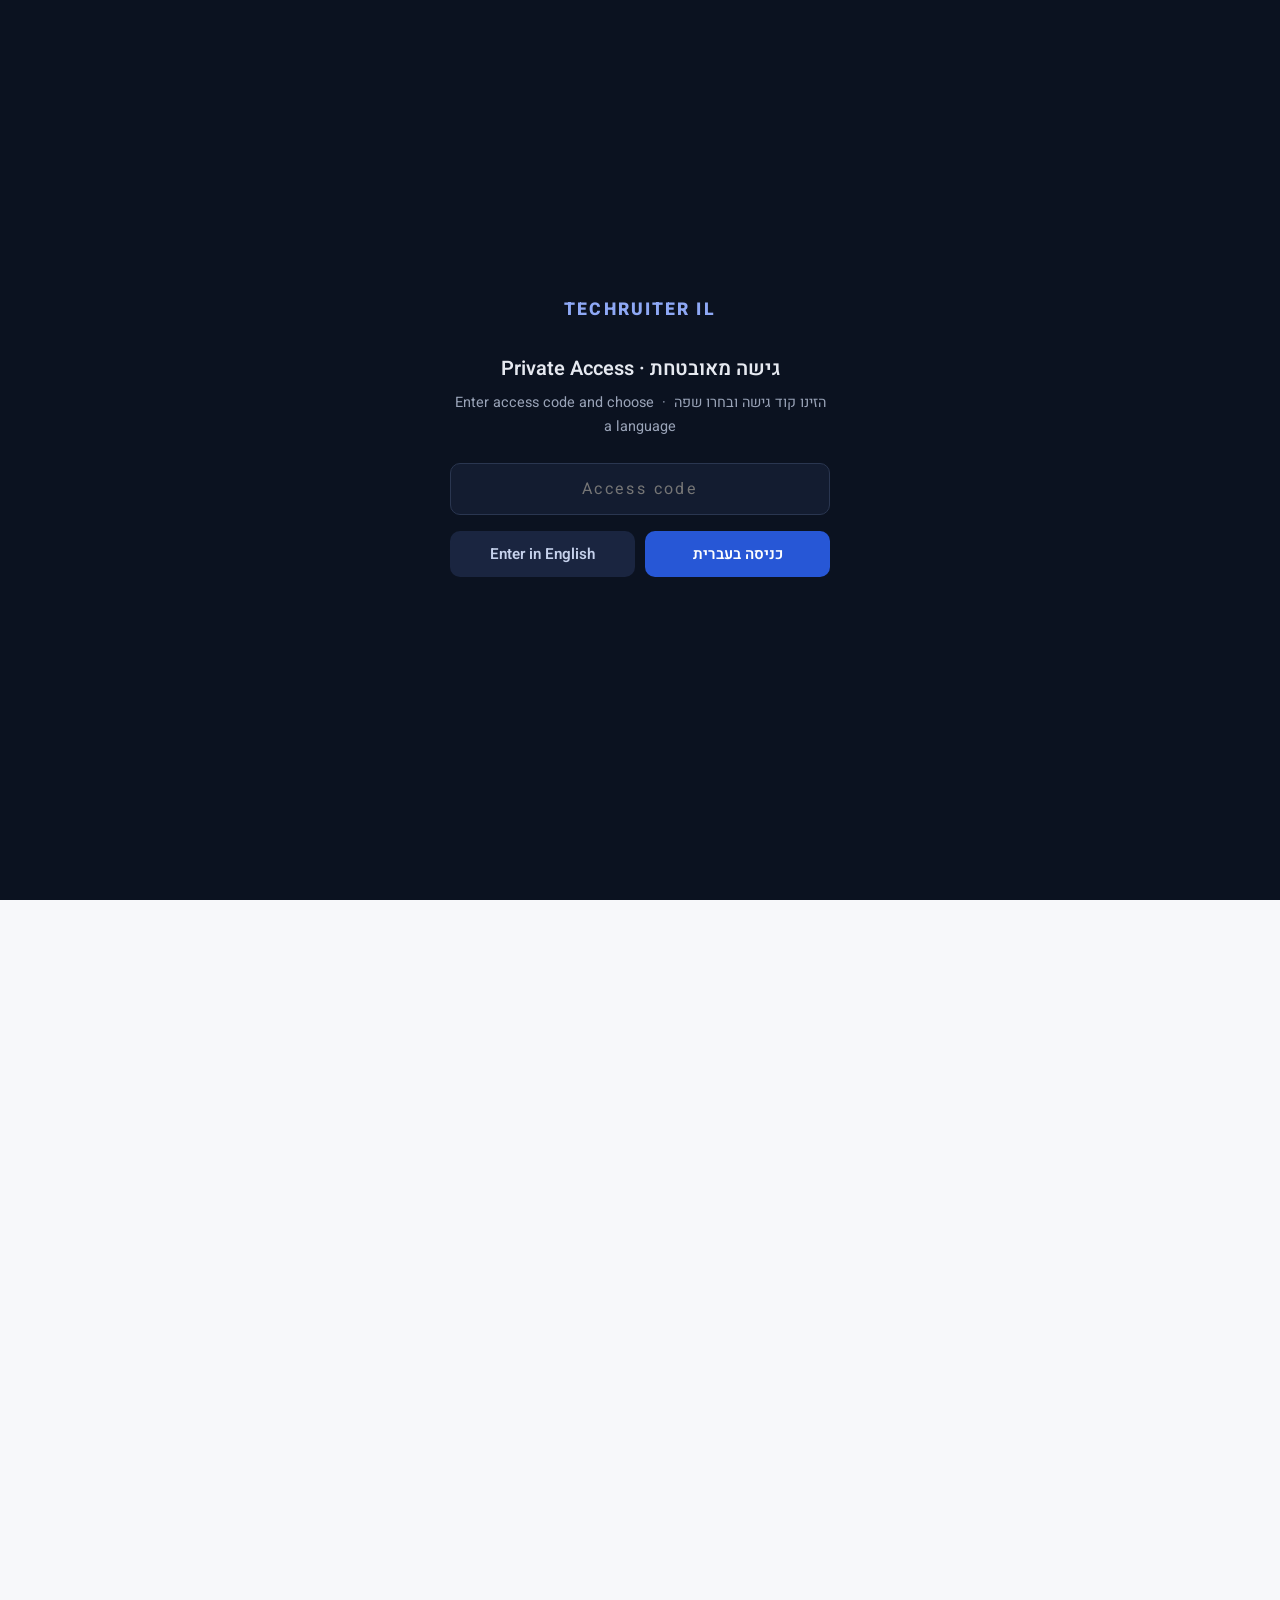
==== commit 451e21a8: "Founder bio line in contact section" ====
--- a/index.html
+++ b/index.html
@@ -245,6 +245,7 @@
   .contact { text-align: center; padding-top: 70px; }
   .contact h2 { margin-bottom: 6px; }
   .contact .who { font-size: 1.05rem; font-weight: 600; margin-top: 14px; }
+  .contact .bio { font-size: .93rem; color: var(--muted); max-width: 540px; margin: 18px auto 0; }
   .contact .mail a {
     display: inline-block; margin-top: 14px; background: var(--accent); color: #fff;
     text-decoration: none; font-weight: 600; padding: 13px 30px; border-radius: 10px;
@@ -461,6 +462,7 @@
   <section class="contact">
     <h2>נדבר?</h2>
     <p class="lead" style="margin: 0 auto;">אשמח להציג את המערכת בפגישה קצרה, על משרה אמיתית שפתוחה אצלכם עכשיו.</p>
+    <div class="bio">שמוליק קמפר, מייסד ובעלים של TechRuiter IL. מגייס טכני שחי בין מנהלים מגייסים למהנדסים: הקמתי את מערך הגיוס של TechRuiter IL לחברות הייטק ישראליות, ובניתי את BeSa, סטאק גיוס ה-AI שמאחורי השירות.</div>
     <div class="who">שמוליק קמפר - TechRuiter IL</div>
     <div class="mail"><a href="mailto:samuel@skemper.co">samuel@skemper.co</a><a class="li" href="https://www.linkedin.com/in/samuel-kemper-cucher/" target="_blank" rel="noopener">מי אני · LinkedIn</a></div>
   </section>
@@ -640,6 +642,7 @@
   <section class="contact">
     <h2>Let's talk</h2>
     <p class="lead" style="margin: 0 auto;">Happy to walk through the system in a short meeting, on a real position you have open right now.</p>
+    <div class="bio">Samuel Kemper, founder and owner of TechRuiter IL. A technical recruiter who lives between hiring managers and engineers: I built TechRuiter IL's recruiting practice for Israeli tech companies, and built BeSa, the AI recruiting stack behind this service.</div>
     <div class="who">Samuel Kemper - TechRuiter IL</div>
     <div class="mail"><a href="mailto:samuel@skemper.co">samuel@skemper.co</a><a class="li" href="https://www.linkedin.com/in/samuel-kemper-cucher/" target="_blank" rel="noopener">Who I am · LinkedIn</a></div>
   </section>
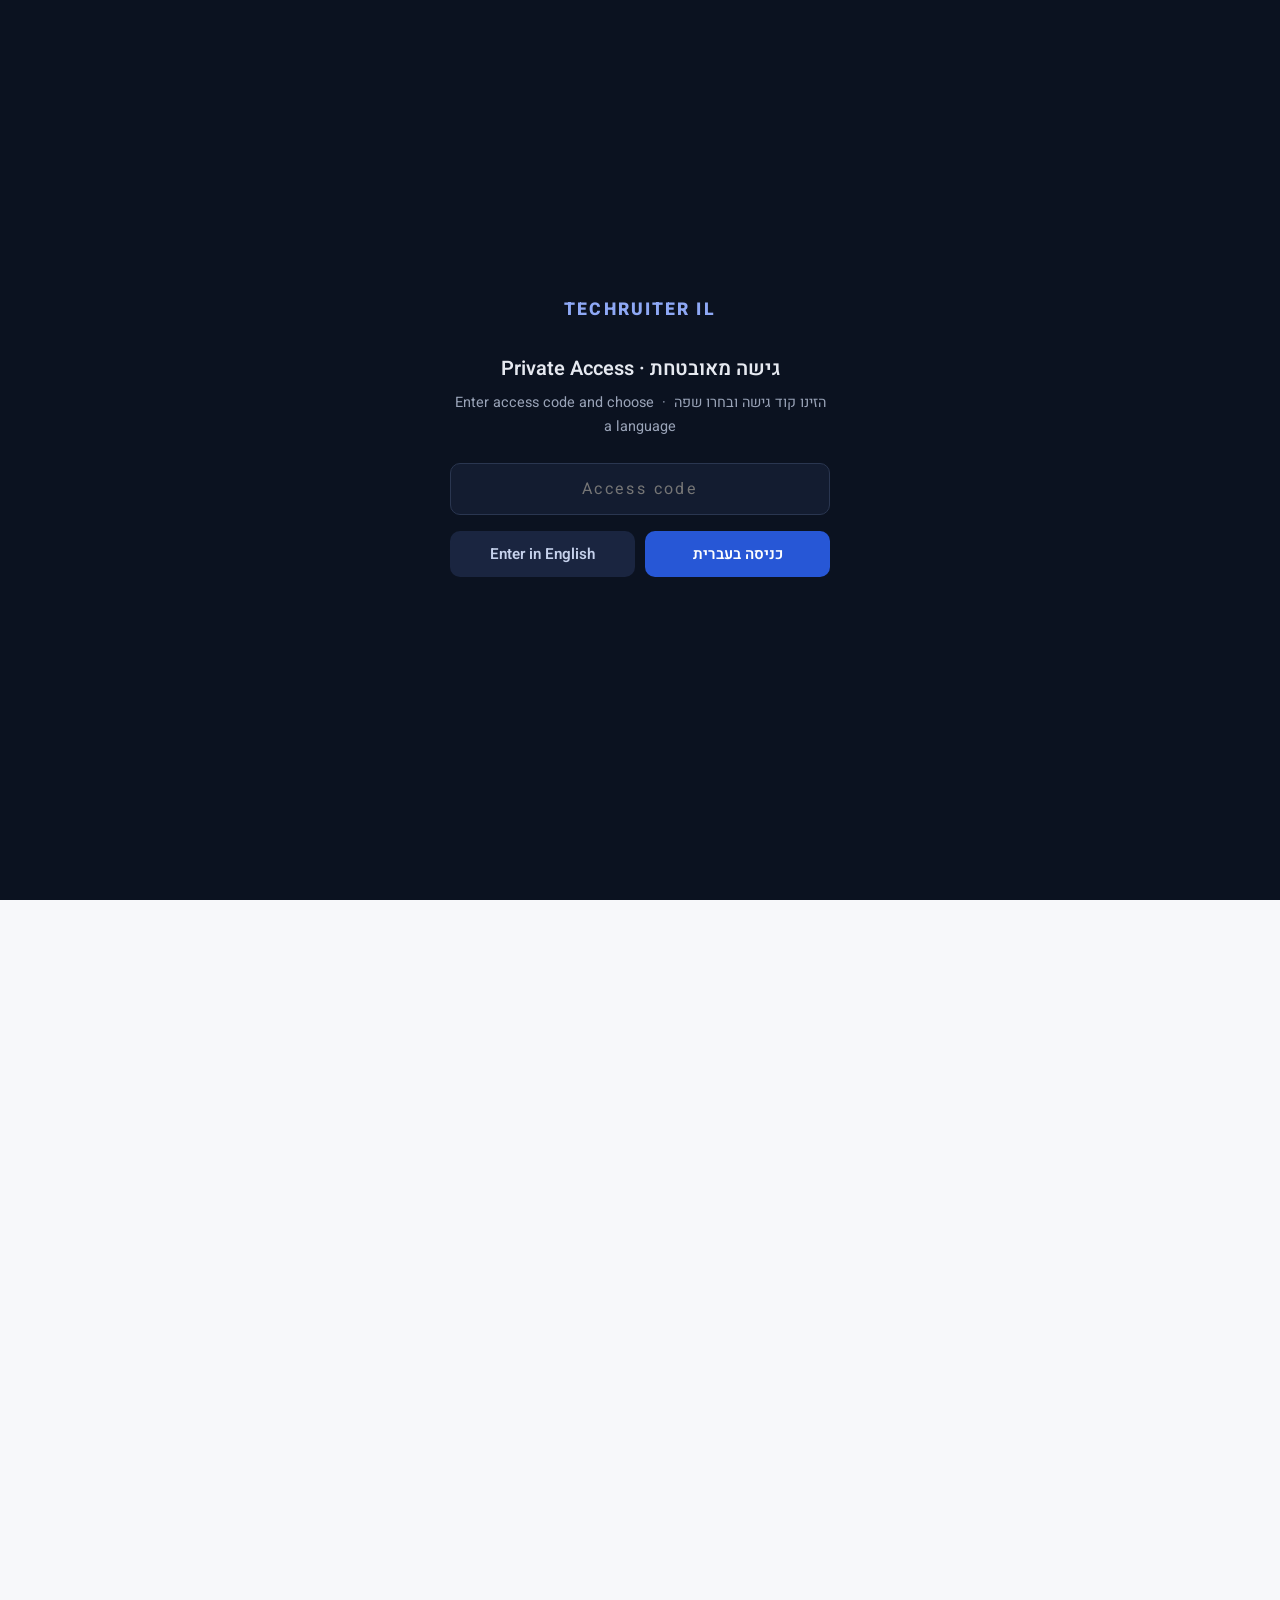
==== commit 744da874: "Retainer minimum 15K, placement fee 100 percent of gross salary with retainer deduction" ====
--- a/index.html
+++ b/index.html
@@ -406,19 +406,19 @@
 
   <section>
     <div class="kicker">מודל מסחרי</div>
-    <h2>ריטיינר שמשקף שותפות, בונוס שמשקף תוצאה</h2>
+    <h2>ריטיינר שמשקף שותפות, דמי השמה שמשקפים תוצאה</h2>
     <div class="price-wrap">
       <div class="price-row">
-        <div class="l">ריטיינר חודשי לכל משרה פתוחה<small>מכסה את העבודה השוטפת בתוך הצוות: אפיון עם המנהל, סורסינג, הערכה וליווי. נגבה כל עוד המשרה פתוחה. לדוגמה: 8 משרות פתוחות = 24,000 ש"ח בחודש. היקף המשרות מוגדר מראש יחד.</small></div>
-        <div class="v">3,000 ש"ח</div>
+        <div class="l">ריטיינר חודשי לכל משרה פתוחה<small>מכסה את העבודה השוטפת בתוך הצוות: אפיון עם המנהל, סורסינג, הערכה וליווי. נגבה לפי מספר המשרות הפתוחות. בחודשים פעילים עם 5 משרות פתוחות או פחות חל מינימום חודשי של 15,000 ש"ח. לדוגמה: 8 משרות פתוחות = 24,000 ש"ח בחודש.</small></div>
+        <div class="v">3,000 ש"ח, מינימום 15,000 ש"ח בחודש</div>
       </div>
       <div class="price-row">
-        <div class="l">בונוס הצלחה לגיוס<small>משולם אחרי שהעובד השלים חודשיים מלאים בתפקיד. הריטיינר ששולם על המשרה מקוזז במלואו.</small></div>
-        <div class="v">משכורת ברוטו אחת, בקיזוז הריטיינר</div>
-      </div>
-      <div class="price-cap">סך העלות לגיוס לעולם לא יעלה על משכורת ברוטו אחת של העובד שנקלט</div>
-    </div>
-    <div class="example">דוגמה: משרה אוישה אחרי חודשיים וחצי. שולם ריטיינר של 7,500 ש"ח. העובד נקלט בשכר 42,000 ש"ח ברוטו והשלים חודשיים. הבונוס: 34,500 ש"ח. סך הכול: 42,000 ש"ח, בדיוק משכורת אחת, כשהבונוס משולם רק אחרי חודשיים מלאים בתפקיד.</div>
+        <div class="l">דמי השמה לגיוס<small>משולמים אחרי שהעובד השלים חודשיים מלאים בתפקיד. הריטיינר ששולם מקוזז במלואו מדמי ההשמה.</small></div>
+        <div class="v">100% ממשכורת ברוטו אחת, בקיזוז הריטיינר</div>
+      </div>
+      <div class="price-cap">כל שקל ריטיינר מקוזז מדמי ההשמה, ודמי ההשמה לעולם לא יעלו על משכורת ברוטו אחת לגיוס</div>
+    </div>
+    <div class="example">דוגמה: בתקופה עם 6 משרות פתוחות, משרה אוישה אחרי חודשיים וחצי. הריטיינר ששולם עליה: 7,500 ש"ח. העובד נקלט בשכר 42,000 ש"ח ברוטו והשלים חודשיים. דמי ההשמה: 34,500 ש"ח. סך הכול על המשרה: 42,000 ש"ח, בדיוק משכורת אחת.</div>
   </section>
 
   <section>
@@ -429,7 +429,7 @@
       <tr><th>רכיב</th><th>סדר גודל</th></tr>
       <tr><td>הפחתת תעריף חודשית לעובד שאיתרתם בעצמכם</td><td class="v">2,000 עד 3,000 ש"ח לחודש</td></tr>
       <tr><td>תקציב שמתפנה לאורך העסקה טיפוסית של 24 חודשים</td><td class="v">48 עד 72 אלף ש"ח לגיוס</td></tr>
-      <tr><td>העלות הכוללת של השירות לגיוס</td><td class="v">משכורת ברוטו אחת</td></tr>
+      <tr><td>דמי ההשמה לגיוס</td><td class="v">משכורת ברוטו אחת, בקיזוז הריטיינר</td></tr>
       <tr class="net"><td>השורה התחתונה לתעשייה האווירית</td><td class="v">חיסכון, לצד שורטליסטים טובים יותר</td></tr>
     </table>
   </section>
@@ -440,7 +440,7 @@
     <div class="ammo">
       <div class="ammo-item"><div class="tick">✓</div><p><b>"זה לא תקציב חדש."</b>השירות ממומן מהפחתת תעריף על עובדים שאנחנו מאתרים בעצמנו. אותו סעיף תקציבי, חלוקה חכמה יותר.</p></div>
       <div class="ammo-item"><div class="tick">✓</div><p><b>"זה לא ספק חדש ולא מכרז חדש."</b>מודל ההעסקה לא משתנה. הספק הקיים ממשיך להעסיק ולהציב. אנחנו רק משדרגים את ראש המשפך.</p></div>
-      <div class="ammo-item"><div class="tick">✓</div><p><b>"הסיכון תחום וידוע מראש."</b>הריטיינר קבוע ומוגדר מראש, והבונוס משולם רק אחרי חודשיים של העסקה בפועל. פיילוט קטן, החלטה הפיכה.</p></div>
+      <div class="ammo-item"><div class="tick">✓</div><p><b>"הסיכון תחום וידוע מראש."</b>הריטיינר קבוע ומוגדר מראש, ודמי ההשמה משולמים רק אחרי חודשיים של העסקה בפועל. פיילוט קטן, החלטה הפיכה.</p></div>
     </div>
   </section>
 
@@ -586,19 +586,19 @@
 
   <section>
     <div class="kicker">Commercial model</div>
-    <h2>A retainer that reflects partnership, a bonus that reflects results</h2>
+    <h2>A retainer that reflects partnership, a placement fee that reflects results</h2>
     <div class="price-wrap">
       <div class="price-row">
-        <div class="l">Monthly retainer per open position<small>Covers the ongoing work inside the team: intake with the manager, sourcing, evaluation and enablement. Charged while the position is open. For example: 8 open positions = 24,000 NIS per month, with the number of positions agreed up front.</small></div>
-        <div class="v">3,000 NIS</div>
+        <div class="l">Monthly retainer per open position<small>Covers the ongoing work inside the team: intake with the manager, sourcing, evaluation and enablement. Charged per open position. In active months with 5 or fewer open positions, a monthly minimum of 15,000 NIS applies. For example: 8 open positions = 24,000 NIS per month.</small></div>
+        <div class="v">3,000 NIS, minimum 15,000 NIS per month</div>
       </div>
       <div class="price-row">
-        <div class="l">Success bonus per hire<small>Paid after the hire completes two full months in the role. All retainer paid on that position is fully credited.</small></div>
-        <div class="v">One month gross salary, minus retainer</div>
-      </div>
-      <div class="price-cap">Total cost per hire never exceeds one month of the hire's gross salary</div>
-    </div>
-    <div class="example">Example: a position fills after two and a half months. Retainer paid: 7,500 NIS. The hire starts at 42,000 NIS gross and completes two months. Success bonus: 34,500 NIS. Total: 42,000 NIS, exactly one salary, with the bonus paid only after two full months in the role.</div>
+        <div class="l">Placement fee per hire<small>Paid after the hire completes two full months in the role. All retainer paid is fully deducted from the placement fee.</small></div>
+        <div class="v">100% of one month gross salary, minus retainer</div>
+      </div>
+      <div class="price-cap">Every shekel of retainer is deducted from the placement fee, and the placement fee never exceeds one month gross salary per hire</div>
+    </div>
+    <div class="example">Example: in a period with 6 open positions, a position fills after two and a half months. Retainer paid on it: 7,500 NIS. The hire starts at 42,000 NIS gross and completes two months. Placement fee: 34,500 NIS. Total for the position: 42,000 NIS, exactly one salary.</div>
   </section>
 
   <section>
@@ -609,7 +609,7 @@
       <tr><th>Component</th><th>Order of magnitude</th></tr>
       <tr><td>Monthly rate reduction per client-sourced employee</td><td class="v">2,000 to 3,000 NIS per month</td></tr>
       <tr><td>Budget freed over a typical 24-month tenure</td><td class="v">48 to 72K NIS per hire</td></tr>
-      <tr><td>Total cost of this service per hire</td><td class="v">One month gross salary</td></tr>
+      <tr><td>Placement fee per hire</td><td class="v">One month gross salary, minus retainer</td></tr>
       <tr class="net"><td>Net outcome for IAI</td><td class="v">Savings, plus stronger shortlists</td></tr>
     </table>
   </section>
@@ -620,7 +620,7 @@
     <div class="ammo">
       <div class="ammo-item"><div class="tick">✓</div><p><b>"This is not new budget."</b>The service is funded by a rate reduction on employees we source ourselves. Same budget line, smarter split.</p></div>
       <div class="ammo-item"><div class="tick">✓</div><p><b>"This is not a new vendor and not a new tender."</b>The employment model does not change. The existing vendor keeps employing and placing. We only upgrade the top of the funnel.</p></div>
-      <div class="ammo-item"><div class="tick">✓</div><p><b>"The risk is bounded and known up front."</b>The retainer is fixed and agreed up front, and the bonus is paid only after two months of actual employment. A small pilot, a reversible decision.</p></div>
+      <div class="ammo-item"><div class="tick">✓</div><p><b>"The risk is bounded and known up front."</b>The retainer is fixed and agreed up front, and the placement fee is paid only after two months of actual employment. A small pilot, a reversible decision.</p></div>
     </div>
   </section>
 
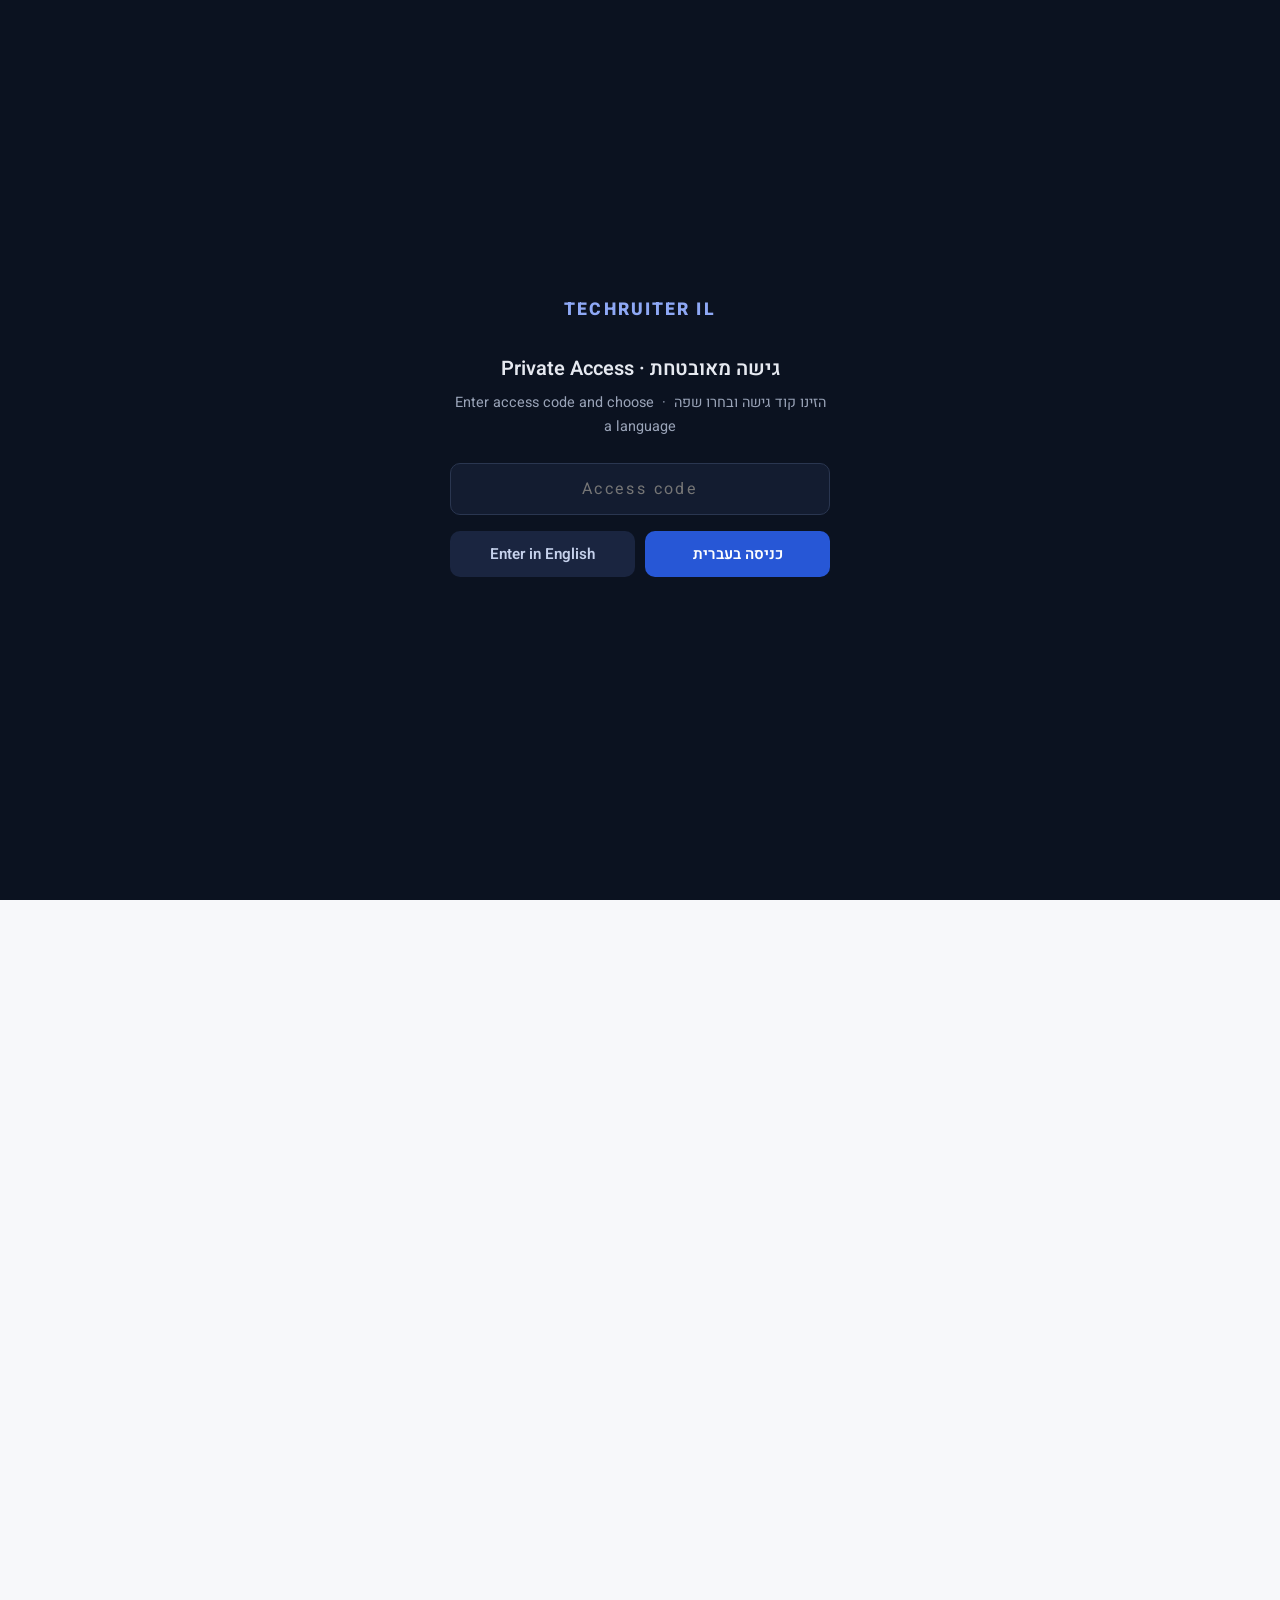
==== commit 910a1fb6: "Five gated bilingual BeSa sample deliverables linked from service stages" ====
--- a/index.html
+++ b/index.html
@@ -140,6 +140,11 @@
     .cards.five .card h3 { font-size: 1.02rem; }
     .cards.five .card p { font-size: .9rem; }
   }
+  .card a.sample-link {
+    display: inline-block; margin-top: 12px; font-size: .82rem; font-weight: 700;
+    color: var(--accent); text-decoration: none;
+  }
+  .card a.sample-link:hover { text-decoration: underline; }
 
   /* Process steps */
   .steps { margin-top: 30px; }
@@ -324,11 +329,11 @@
     <div class="kicker">השירות</div>
     <h2>מאפיון ועד המלצה: חמישה שלבים, תוצר אחד ברור</h2>
     <div class="cards five">
-      <div class="card"><div class="num">1</div><h3>אפיון עמוק עם המנהל המגייס</h3><p>לא רק דרישות תפקיד: הצרכים של המנהל, הסקוואד והמחלקה, כולל אפיון ההתאמה התרבותית לצוות. הכול מתורגם לפרופיל חיפוש והערכה.</p></div>
-      <div class="card"><div class="num">2</div><h3>סורסינג מותאם לתפקיד</h3><p>איתור מהנדסי תוכנה עם עומק AI אמיתי: ערוצי האיתור הנכונים, והודעות פנייה שמדברות בשפה שלהם.</p></div>
-      <div class="card"><div class="num">3</div><h3>הערכה מובנית</h3><p>ציון מבוסס ראיות בשישה ממדים, כולל עקביות בין קורות החיים ללינקדאין וזיהוי קורות חיים שנופחו בעזרת AI. לא התאמת מילות מפתח.</p></div>
-      <div class="card"><div class="num">4</div><h3>שורטליסט של 3 עד 5 פיינליסטים</h3><p>תיק מועמד לכל פיינליסט: חוזקות, סיכונים, ומה לבדוק לעומק בראיון. השורטליסט משקף את האפיון של הצוות שלכם, לא חיפוש גנרי.</p></div>
-      <div class="card"><div class="num">5</div><h3>הכנת ראיונות וליווי ההחלטה</h3><p>ערכת ראיון אישית לכל מועמד: שאלות, על מה להקשיב ודגלים אדומים. ניתוח תמלילי ראיונות והמלצה מנומקת: לקדם, לבדוק שוב, או לוותר.</p></div>
+      <div class="card"><div class="num">1</div><h3>אפיון עמוק עם המנהל המגייס</h3><p>לא רק דרישות תפקיד: הצרכים של המנהל, הסקוואד והמחלקה, כולל אפיון ההתאמה התרבותית לצוות. הכול מתורגם לפרופיל חיפוש והערכה.</p><a class="sample-link" href="samples/intake.html?lang=he" target="_blank" rel="noopener">צפו בתוצר ←</a></div>
+      <div class="card"><div class="num">2</div><h3>סורסינג מותאם לתפקיד</h3><p>איתור מהנדסי תוכנה עם עומק AI אמיתי: ערוצי האיתור הנכונים, והודעות פנייה שמדברות בשפה שלהם.</p><a class="sample-link" href="samples/sourcing.html?lang=he" target="_blank" rel="noopener">צפו בתוצר ←</a></div>
+      <div class="card"><div class="num">3</div><h3>הערכה מובנית</h3><p>ציון מבוסס ראיות בשישה ממדים, כולל עקביות בין קורות החיים ללינקדאין וזיהוי קורות חיים שנופחו בעזרת AI. לא התאמת מילות מפתח.</p><a class="sample-link" href="samples/dossier.html?lang=he" target="_blank" rel="noopener">צפו בתוצר ←</a></div>
+      <div class="card"><div class="num">4</div><h3>שורטליסט של 3 עד 5 פיינליסטים</h3><p>תיק מועמד לכל פיינליסט: חוזקות, סיכונים, ומה לבדוק לעומק בראיון. השורטליסט משקף את האפיון של הצוות שלכם, לא חיפוש גנרי.</p><a class="sample-link" href="samples/shortlist.html?lang=he" target="_blank" rel="noopener">צפו בתוצר ←</a></div>
+      <div class="card"><div class="num">5</div><h3>הכנת ראיונות וליווי ההחלטה</h3><p>ערכת ראיון אישית לכל מועמד: שאלות, על מה להקשיב ודגלים אדומים. ניתוח תמלילי ראיונות והמלצה מנומקת: לקדם, לבדוק שוב, או לוותר.</p><a class="sample-link" href="samples/interview-kit.html?lang=he" target="_blank" rel="noopener">צפו בתוצר ←</a></div>
     </div>
   </section>
 
@@ -504,11 +509,11 @@
     <div class="kicker">The service</div>
     <h2>From intake to recommendation: five stages, one clear deliverable</h2>
     <div class="cards five">
-      <div class="card"><div class="num">1</div><h3>Deep intake with the hiring manager</h3><p>Not just role requirements: the needs of the manager, the squad and the department, including a culture-fit profile for the specific team. All of it encoded into the sourcing and evaluation profile.</p></div>
-      <div class="card"><div class="num">2</div><h3>Role-calibrated sourcing</h3><p>Software engineers with real AI depth: the right sourcing channels, and outreach that speaks their language.</p></div>
-      <div class="card"><div class="num">3</div><h3>Structured evaluation</h3><p>Evidence-based scoring across six dimensions, including CV-to-LinkedIn consistency and detection of AI-inflated resumes. Not keyword matching.</p></div>
-      <div class="card"><div class="num">4</div><h3>A shortlist of 3 to 5 finalists</h3><p>A dossier per finalist: strengths, risks, and what to probe in the interview. The shortlist reflects your team's profile, not a generic search.</p></div>
-      <div class="card"><div class="num">5</div><h3>Interview prep and decision support</h3><p>A personal interview kit per candidate: questions, listen-for cues and red flags. Transcript analysis and a reasoned recommendation: advance, re-test, or pass.</p></div>
+      <div class="card"><div class="num">1</div><h3>Deep intake with the hiring manager</h3><p>Not just role requirements: the needs of the manager, the squad and the department, including a culture-fit profile for the specific team. All of it encoded into the sourcing and evaluation profile.</p><a class="sample-link" href="samples/intake.html?lang=en" target="_blank" rel="noopener">See the deliverable →</a></div>
+      <div class="card"><div class="num">2</div><h3>Role-calibrated sourcing</h3><p>Software engineers with real AI depth: the right sourcing channels, and outreach that speaks their language.</p><a class="sample-link" href="samples/sourcing.html?lang=en" target="_blank" rel="noopener">See the deliverable →</a></div>
+      <div class="card"><div class="num">3</div><h3>Structured evaluation</h3><p>Evidence-based scoring across six dimensions, including CV-to-LinkedIn consistency and detection of AI-inflated resumes. Not keyword matching.</p><a class="sample-link" href="samples/dossier.html?lang=en" target="_blank" rel="noopener">See the deliverable →</a></div>
+      <div class="card"><div class="num">4</div><h3>A shortlist of 3 to 5 finalists</h3><p>A dossier per finalist: strengths, risks, and what to probe in the interview. The shortlist reflects your team's profile, not a generic search.</p><a class="sample-link" href="samples/shortlist.html?lang=en" target="_blank" rel="noopener">See the deliverable →</a></div>
+      <div class="card"><div class="num">5</div><h3>Interview prep and decision support</h3><p>A personal interview kit per candidate: questions, listen-for cues and red flags. Transcript analysis and a reasoned recommendation: advance, re-test, or pass.</p><a class="sample-link" href="samples/interview-kit.html?lang=en" target="_blank" rel="noopener">See the deliverable →</a></div>
     </div>
   </section>
 
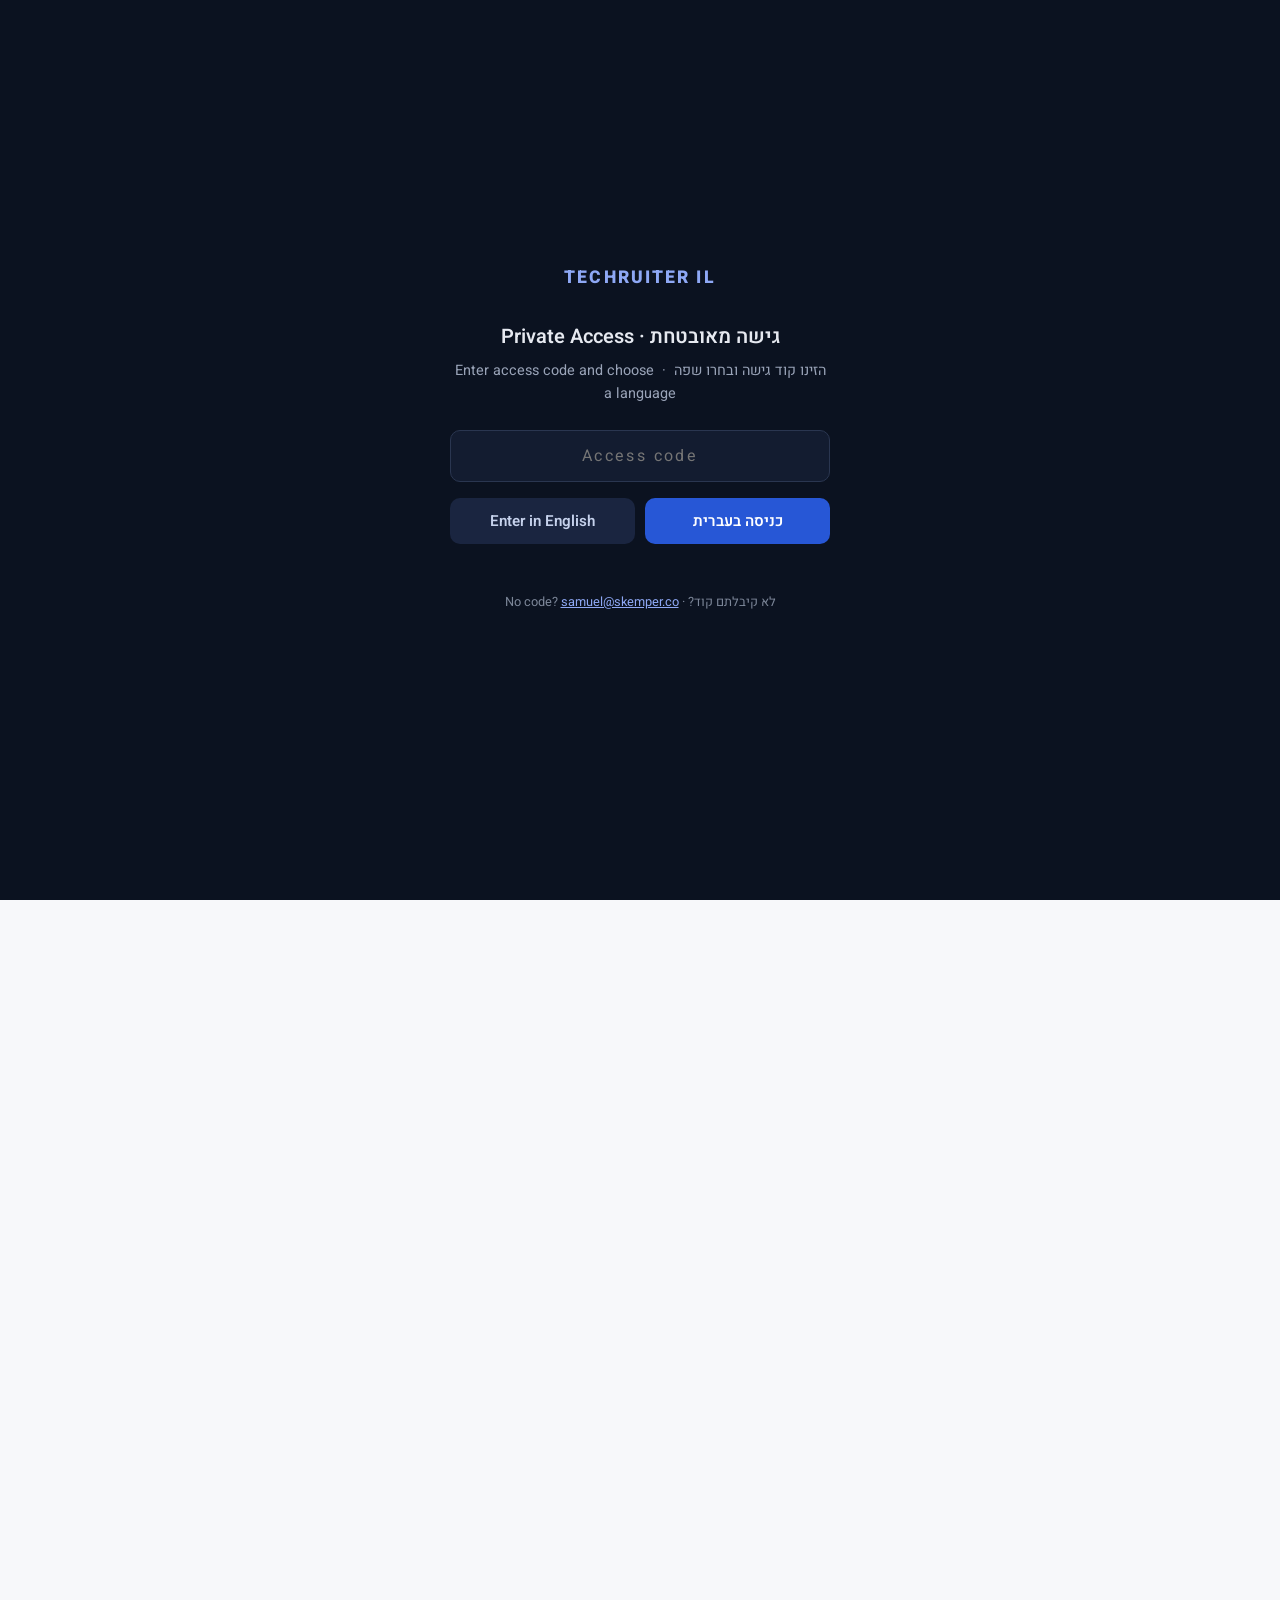
==== commit 59584461: "Four-expert sweep: RTL flow arrow, mobile overflow, gate UX, print styles, EN/HE polish" ====
--- a/index.html
+++ b/index.html
@@ -188,6 +188,8 @@
     display: flex; align-items: center; justify-content: center;
     font-size: 1.6rem; color: var(--accent); padding: 0 18px; font-weight: 800;
   }
+  [dir="rtl"] .flow-arrow { transform: rotate(90deg); }
+  [dir="ltr"] .flow-arrow { transform: rotate(-90deg); }
   .flow-note { margin-top: 16px; font-size: .92rem; color: var(--muted); max-width: 640px; }
 
   /* Pricing */
@@ -203,7 +205,7 @@
   .price-row:first-child { border-top: none; }
   .price-row .l { font-weight: 600; font-size: .97rem; max-width: 560px; }
   .price-row .l small { display: block; font-weight: 400; color: var(--muted); font-size: .86rem; margin-top: 2px; }
-  .price-row .v { font-weight: 800; font-size: 1.05rem; color: var(--accent); white-space: nowrap; }
+  .price-row .v { font-weight: 800; font-size: 1.05rem; color: var(--accent); }
   .price-cap {
     background: #f0fdf4; border-top: 1px solid #d1fadf; padding: 18px 24px;
     font-weight: 700; color: var(--good); font-size: 1rem;
@@ -214,10 +216,10 @@
   }
 
   /* Budget table */
-  .btable { width: 100%; border-collapse: collapse; margin-top: 26px; background: #fff; border-radius: var(--radius); overflow: hidden; border: 1px solid var(--line); }
+  .btable { width: 100%; border-collapse: separate; border-spacing: 0; margin-top: 26px; background: #fff; border-radius: var(--radius); overflow: hidden; border: 1px solid var(--line); }
   .btable th, .btable td { padding: 14px 18px; text-align: start; font-size: .93rem; border-top: 1px solid var(--line); }
   .btable th { background: #fafbfc; font-weight: 700; border-top: none; }
-  .btable td.v { font-weight: 700; white-space: nowrap; }
+  .btable td.v { font-weight: 700; }
   .btable tr.net td { background: #f0fdf4; color: var(--good); font-weight: 700; }
 
   /* Champion */
@@ -259,12 +261,17 @@
     background: #fff; color: var(--accent); border: 1px solid var(--line);
     margin-inline-start: 10px;
   }
-  footer { text-align: center; padding: 40px 0 10px; color: #98a2b3; font-size: .8rem; }
+  footer { text-align: center; padding: 40px 0 10px; color: var(--muted); font-size: .8rem; }
 
   @media (max-width: 720px) {
-    .flow-arrow { width: 100%; padding: 6px 0; transform: rotate(90deg); }
+    [dir] .flow-arrow { width: 100%; padding: 6px 0; transform: none; }
     section { padding: 44px 0 8px; }
     .hero { padding: 56px 0 30px; }
+  }
+  @media print {
+    header.top { position: static; }
+    .pilot, .flow-block.ours, .step-marker, .kicker, .chip, .price-cap, .tick { -webkit-print-color-adjust: exact; print-color-adjust: exact; }
+    .card, .step, .price-wrap, .ammo-item, .pilot { break-inside: avoid; }
   }
 </style>
 </head>
@@ -281,6 +288,7 @@
       <button class="alt" onclick="unlock('en')">Enter in English</button>
     </div>
     <div id="gate-err"></div>
+    <p style="margin-top:20px;font-size:.8rem;color:#7c8698;">לא קיבלתם קוד? · No code? <a href="mailto:samuel@skemper.co" style="color:#8ea8f5;">samuel@skemper.co</a></p>
   </div>
 </div>
 
@@ -311,7 +319,8 @@
   <section>
     <div class="kicker">הפער</div>
     <h2>מערך מיקור החוץ שלכם מצוין בהעסקה. הוא לא נבנה לאיתור ולהערכה של טאלנט פיתוח עם עומק AI</h2>
-    <p class="lead">שכר, תנאים, ניהול העסקה בקנה מידה גדול: את זה הספק הקיים עושה טוב, ואין סיבה לגעת בזה. אבל הוא לא נבנה כדי להבדיל בין מהנדס תוכנה חזק עם עומק AI אמיתי לבין קורות חיים מנוסחים היטב. וזה גם לא שירות בוטיק: שיחות עומק עם הצוות הטכני שלכם ושיח עם מועמדים בשפה של מהנדסים פשוט אינם חלק מהמודל. התוצאה מוכרת: פייפליין רועש, שורטליסטים חלשים, שעות ראיונות מבוזבזות של מנהלים מגייסים, זמן איוש ארוך וטעויות גיוס שמתגלות רק אחרי הקליטה.</p>
+    <p class="lead">שכר, תנאים, ניהול העסקה בקנה מידה גדול: את זה הספק הקיים עושה טוב, ואין סיבה לגעת בזה. אבל הוא לא נבנה כדי להבדיל בין מהנדס תוכנה חזק עם עומק AI אמיתי לבין קורות חיים מנוסחים היטב. והוא גם לא שירות בוטיק: שיחות עומק עם הצוות הטכני שלכם ושיח עם מועמדים בשפה של מהנדסים פשוט אינם חלק מהמודל.</p>
+    <p class="lead" style="margin-top:12px">התוצאה מוכרת: פייפליין רועש, שורטליסטים חלשים, שעות ראיונות מבוזבזות של מנהלים מגייסים, זמן איוש ארוך וטעויות גיוס שמתגלות רק אחרי הקליטה.</p>
   </section>
 
   <section>
@@ -329,11 +338,11 @@
     <div class="kicker">השירות</div>
     <h2>מאפיון ועד המלצה: חמישה שלבים, תוצר אחד ברור</h2>
     <div class="cards five">
-      <div class="card"><div class="num">1</div><h3>אפיון עמוק עם המנהל המגייס</h3><p>לא רק דרישות תפקיד: הצרכים של המנהל, הסקוואד והמחלקה, כולל אפיון ההתאמה התרבותית לצוות. הכול מתורגם לפרופיל חיפוש והערכה.</p><a class="sample-link" href="samples/intake.html?lang=he" target="_blank" rel="noopener">צפו בתוצר ←</a></div>
-      <div class="card"><div class="num">2</div><h3>סורסינג מותאם לתפקיד</h3><p>איתור מהנדסי תוכנה עם עומק AI אמיתי: ערוצי האיתור הנכונים, והודעות פנייה שמדברות בשפה שלהם.</p><a class="sample-link" href="samples/sourcing.html?lang=he" target="_blank" rel="noopener">צפו בתוצר ←</a></div>
-      <div class="card"><div class="num">3</div><h3>הערכה מובנית</h3><p>ציון מבוסס ראיות בשישה ממדים, כולל עקביות בין קורות החיים ללינקדאין וזיהוי קורות חיים שנופחו בעזרת AI. לא התאמת מילות מפתח.</p><a class="sample-link" href="samples/dossier.html?lang=he" target="_blank" rel="noopener">צפו בתוצר ←</a></div>
-      <div class="card"><div class="num">4</div><h3>שורטליסט של 3 עד 5 פיינליסטים</h3><p>תיק מועמד לכל פיינליסט: חוזקות, סיכונים, ומה לבדוק לעומק בראיון. השורטליסט משקף את האפיון של הצוות שלכם, לא חיפוש גנרי.</p><a class="sample-link" href="samples/shortlist.html?lang=he" target="_blank" rel="noopener">צפו בתוצר ←</a></div>
-      <div class="card"><div class="num">5</div><h3>הכנת ראיונות וליווי ההחלטה</h3><p>ערכת ראיון אישית לכל מועמד: שאלות, על מה להקשיב ודגלים אדומים. ניתוח תמלילי ראיונות והמלצה מנומקת: לקדם, לבדוק שוב, או לוותר.</p><a class="sample-link" href="samples/interview-kit.html?lang=he" target="_blank" rel="noopener">צפו בתוצר ←</a></div>
+      <div class="card"><div class="num">1</div><h3>אפיון עמוק עם המנהל המגייס</h3><p>לא רק דרישות תפקיד: הצרכים של המנהל, הסקוואד והמחלקה, כולל אפיון ההתאמה התרבותית לצוות. הכול מתורגם לפרופיל חיפוש והערכה.</p><a class="sample-link" href="samples/intake.html?lang=he" target="_blank" rel="noopener">צפו בתוצר ↗</a></div>
+      <div class="card"><div class="num">2</div><h3>סורסינג מותאם לתפקיד</h3><p>איתור מהנדסי תוכנה עם עומק AI אמיתי: ערוצי האיתור הנכונים, והודעות פנייה שמדברות בשפה שלהם.</p><a class="sample-link" href="samples/sourcing.html?lang=he" target="_blank" rel="noopener">צפו בתוצר ↗</a></div>
+      <div class="card"><div class="num">3</div><h3>הערכה מובנית</h3><p>ציון מבוסס ראיות בשישה ממדים, כולל עקביות בין קורות החיים ללינקדאין וזיהוי קורות חיים שנופחו בעזרת AI. לא התאמת מילות מפתח.</p><a class="sample-link" href="samples/dossier.html?lang=he" target="_blank" rel="noopener">צפו בתוצר ↗</a></div>
+      <div class="card"><div class="num">4</div><h3>שורטליסט של 3 עד 5 פיינליסטים</h3><p>תיק מועמד לכל פיינליסט: חוזקות, סיכונים, ומה לבדוק לעומק בראיון. השורטליסט משקף את האפיון של הצוות שלכם, לא חיפוש גנרי.</p><a class="sample-link" href="samples/shortlist.html?lang=he" target="_blank" rel="noopener">צפו בתוצר ↗</a></div>
+      <div class="card"><div class="num">5</div><h3>הכנת ראיונות וליווי ההחלטה</h3><p>ערכת ראיון אישית לכל מועמד: שאלות, על מה להקשיב ודגלים אדומים. ניתוח תמלילי ראיונות והמלצה מנומקת: לקדם, לבדוק שוב, או לוותר.</p><a class="sample-link" href="samples/interview-kit.html?lang=he" target="_blank" rel="noopener">צפו בתוצר ↗</a></div>
     </div>
   </section>
 
@@ -388,7 +397,7 @@
     <div class="cards">
       <div class="card"><h3>תוצרים בפורמט ה-ATS הפנימי שלכם</h3><p>בלי אינטגרציה ובלי הרשאות: אני מתאים את התוצרים לתבניות הקיימות שלכם, כפי שאני עושה היום ללקוח הנוכחי עם סיכומי ראיון בפורמט ה-ATS שלו. הכול נקלט במערכת שלכם ונשאר שלכם.</p></div>
       <div class="card"><h3>תוצרים דו-לשוניים</h3><p>ערכות ראיון, תיקי מועמד ודוחות בעברית ובאנגלית: PDF תמציתי למנהל המגייס ודוח מלא לצוות הגיוס.</p></div>
-      <div class="card"><h3>הערכה עקבית ושקופה</h3><p>אותו מועמד מקבל את אותו ציון: רובריקה קבועה, משקולות מתכווננות לכל תפקיד, ושקיפות מלאה בכל שלב בהערכה.</p></div>
+      <div class="card"><h3>הערכה עקבית ושקופה</h3><p>אותו מועמד מקבל את אותו ציון: רובריקה קבועה, משקלים מתכווננים לכל תפקיד, ושקיפות מלאה בכל שלב בהערכה.</p></div>
     </div>
   </section>
 
@@ -455,7 +464,7 @@
     <p class="lead">השירות רץ על BeSa, מערכת הגיוס שבניתי ואני מפעיל היום בהתקשרות של שישה חודשים עם חברת AI אמריקאית-ישראלית: מסורסינג וסינון ראשוני של מועמדים, דרך שורטליסטים מדורגים עם תיקי מועמד, ערכות ראיון אישיות וניתוח תמלילים, ועד תוצרים בפורמט תבניות ה-ATS של הלקוח. השירות פועל תחת TechRuiter IL, מערך הגיוס שהקמתי ואני מפעיל לחברות הייטק ישראליות.</p>
     <div class="pilot">
       <h3>הצעת פיילוט</h3>
-      <p>שתי משרות, שישה שבועות, מדדי הצלחה שמוגדרים מראש. החלטה קטנה, מדידה, והפיכה.</p>
+      <p>שתי משרות, שישה שבועות, מדדי הצלחה שמוגדרים מראש. החלטה קטנה, מדידה והפיכה.</p>
       <ul>
         <li>שיעור המועמדים מהשורטליסט שעוברים לשלב הראיונות</li>
         <li>זמן עד שורטליסט ראשון</li>
@@ -479,11 +488,11 @@
 <main id="content-en" style="display:none">
 
   <section class="hero">
-    <h1>Take back ownership of who enters <em>your software and AI teams</em></h1>
+    <h1>Take back ownership of who joins <em>your software and AI teams</em></h1>
     <p>An embedded technical recruiter with an advanced AI recruiting stack, for IAI's software engineering roles with an AI focus. Plugs into your existing outsourcing framework and is funded from budget you already spend. No new budget line, no new vendor, no procurement cycle.</p>
     <div class="hero-badges">
       <div>No change to the employment model</div>
-      <div>Funded from budget already going out</div>
+      <div>Funded from budget you already spend</div>
       <div>Works as part of your team</div>
     </div>
   </section>
@@ -491,7 +500,8 @@
   <section>
     <div class="kicker">The gap</div>
     <h2>Your outsourcing vendor is excellent at employment. It was never built to find and evaluate AI-focused engineering talent</h2>
-    <p class="lead">Payroll, benefits, employment at scale: your current vendor does that well, and nothing here touches it. But it was not built to tell a strong software engineer with real AI depth from a well-written CV. And it is not a white-glove service either: deep conversations with your tech team, and speaking to candidates in an engineer's language, were simply never part of that model. The result is familiar: noisy pipelines, weak shortlists, wasted interview hours for hiring managers, long time-to-fill, and mis-hires that surface only after onboarding.</p>
+    <p class="lead">Payroll, benefits, employment at scale: your current vendor does that well, and nothing here touches it. But it was not built to tell a strong software engineer with real AI depth from a well-written CV. And it is not a white-glove service either: deep conversations with your tech team, and speaking to candidates in an engineer's language, were simply never part of that model.</p>
+    <p class="lead" style="margin-top:12px">The result is familiar: noisy pipelines, weak shortlists, wasted interview hours for hiring managers, long time-to-fill, and mis-hires that surface only after onboarding.</p>
   </section>
 
   <section>
@@ -509,11 +519,11 @@
     <div class="kicker">The service</div>
     <h2>From intake to recommendation: five stages, one clear deliverable</h2>
     <div class="cards five">
-      <div class="card"><div class="num">1</div><h3>Deep intake with the hiring manager</h3><p>Not just role requirements: the needs of the manager, the squad and the department, including a culture-fit profile for the specific team. All of it encoded into the sourcing and evaluation profile.</p><a class="sample-link" href="samples/intake.html?lang=en" target="_blank" rel="noopener">See the deliverable →</a></div>
-      <div class="card"><div class="num">2</div><h3>Role-calibrated sourcing</h3><p>Software engineers with real AI depth: the right sourcing channels, and outreach that speaks their language.</p><a class="sample-link" href="samples/sourcing.html?lang=en" target="_blank" rel="noopener">See the deliverable →</a></div>
-      <div class="card"><div class="num">3</div><h3>Structured evaluation</h3><p>Evidence-based scoring across six dimensions, including CV-to-LinkedIn consistency and detection of AI-inflated resumes. Not keyword matching.</p><a class="sample-link" href="samples/dossier.html?lang=en" target="_blank" rel="noopener">See the deliverable →</a></div>
-      <div class="card"><div class="num">4</div><h3>A shortlist of 3 to 5 finalists</h3><p>A dossier per finalist: strengths, risks, and what to probe in the interview. The shortlist reflects your team's profile, not a generic search.</p><a class="sample-link" href="samples/shortlist.html?lang=en" target="_blank" rel="noopener">See the deliverable →</a></div>
-      <div class="card"><div class="num">5</div><h3>Interview prep and decision support</h3><p>A personal interview kit per candidate: questions, listen-for cues and red flags. Transcript analysis and a reasoned recommendation: advance, re-test, or pass.</p><a class="sample-link" href="samples/interview-kit.html?lang=en" target="_blank" rel="noopener">See the deliverable →</a></div>
+      <div class="card"><div class="num">1</div><h3>Deep intake with the hiring manager</h3><p>Not just role requirements: the needs of the manager, the squad and the department, including a culture-fit profile for the specific team. All of it encoded into the sourcing and evaluation profile.</p><a class="sample-link" href="samples/intake.html?lang=en" target="_blank" rel="noopener">See the deliverable ↗</a></div>
+      <div class="card"><div class="num">2</div><h3>Role-calibrated sourcing</h3><p>Software engineers with real AI depth: the right sourcing channels, and outreach that speaks their language.</p><a class="sample-link" href="samples/sourcing.html?lang=en" target="_blank" rel="noopener">See the deliverable ↗</a></div>
+      <div class="card"><div class="num">3</div><h3>Structured evaluation</h3><p>Evidence-based scoring across six dimensions, including CV-to-LinkedIn consistency and detection of AI-inflated CVs. Not keyword matching.</p><a class="sample-link" href="samples/dossier.html?lang=en" target="_blank" rel="noopener">See the deliverable ↗</a></div>
+      <div class="card"><div class="num">4</div><h3>A shortlist of 3 to 5 finalists</h3><p>A dossier per finalist: strengths, risks, and what to probe in the interview. The shortlist reflects your team's profile, not a generic search.</p><a class="sample-link" href="samples/shortlist.html?lang=en" target="_blank" rel="noopener">See the deliverable ↗</a></div>
+      <div class="card"><div class="num">5</div><h3>Interview prep and decision support</h3><p>A personal interview kit per candidate: questions, listen-for cues and red flags. Transcript analysis and a reasoned recommendation: advance, take another look, or pass.</p><a class="sample-link" href="samples/interview-kit.html?lang=en" target="_blank" rel="noopener">See the deliverable ↗</a></div>
     </div>
   </section>
 
@@ -608,7 +618,7 @@
 
   <section>
     <div class="kicker">The budget</div>
-    <h2>Not a new line. A smarter use of budget already going out</h2>
+    <h2>Not a new line. A smarter use of budget you already spend</h2>
     <p class="lead">Outsourcing contracts routinely carry a reduced rate for client-sourced employees, because the vendor's recruiting cost on those heads is zero. A modest reduction in the monthly rate funds this entire service, with room to spare.</p>
     <table class="btable">
       <tr><th>Component</th><th>Order of magnitude</th></tr>
@@ -637,7 +647,7 @@
       <h3>Pilot offer</h3>
       <p>Two positions, six weeks, success metrics agreed up front. A small, measurable, reversible decision.</p>
       <ul>
-        <li>Shortlist acceptance rate into interviews</li>
+        <li>Shortlist-to-interview pass rate</li>
         <li>Time to first shortlist</li>
         <li>Hiring manager satisfaction</li>
       </ul>
@@ -648,7 +658,7 @@
     <h2>Let's talk</h2>
     <p class="lead" style="margin: 0 auto;">Happy to walk through the system in a short meeting, on a real position you have open right now.</p>
     <div class="bio">Samuel Kemper, founder and owner of TechRuiter IL. A technical recruiter who lives between hiring managers and engineers: I built TechRuiter IL's recruiting practice for Israeli tech companies, and built BeSa, the AI recruiting stack behind this service.</div>
-    <div class="who">Samuel Kemper - TechRuiter IL</div>
+    <div class="who">Samuel Kemper · TechRuiter IL</div>
     <div class="mail"><a href="mailto:samuel@skemper.co">samuel@skemper.co</a><a class="li" href="https://www.linkedin.com/in/samuel-kemper-cucher/" target="_blank" rel="noopener">Who I am · LinkedIn</a></div>
   </section>
 
@@ -662,12 +672,14 @@
   function unlock(lang) {
     var v = document.getElementById('code').value.trim();
     if (v.toUpperCase() === CODE) {
-      sessionStorage.setItem('sk_ok', '1');
+      localStorage.setItem('sk_ok', '1');
       document.getElementById('gate').style.display = 'none';
       document.getElementById('site').classList.add('open');
       setLang(lang);
     } else {
       document.getElementById('gate-err').textContent = 'קוד שגוי · Incorrect code';
+      var inp = document.getElementById('code');
+      inp.focus(); inp.select();
     }
   }
 
@@ -681,17 +693,20 @@
     document.documentElement.dir = isHe ? 'rtl' : 'ltr';
     document.getElementById('sw-he').classList.toggle('on', isHe);
     document.getElementById('sw-en').classList.toggle('on', !isHe);
-    sessionStorage.setItem('sk_lang', lang);
+    localStorage.setItem('sk_lang', lang);
   }
 
   document.getElementById('code').addEventListener('keydown', function (e) {
-    if (e.key === 'Enter') unlock(sessionStorage.getItem('sk_lang') || 'he');
+    if (e.key === 'Enter') unlock(localStorage.getItem('sk_lang') || 'he');
   });
-
-  if (sessionStorage.getItem('sk_ok') === '1') {
+  document.getElementById('code').addEventListener('input', function () {
+    document.getElementById('gate-err').textContent = '';
+  });
+
+  if (localStorage.getItem('sk_ok') === '1') {
     document.getElementById('gate').style.display = 'none';
     document.getElementById('site').classList.add('open');
-    setLang(sessionStorage.getItem('sk_lang') || 'he');
+    setLang(localStorage.getItem('sk_lang') || 'he');
   }
 </script>
 </body>
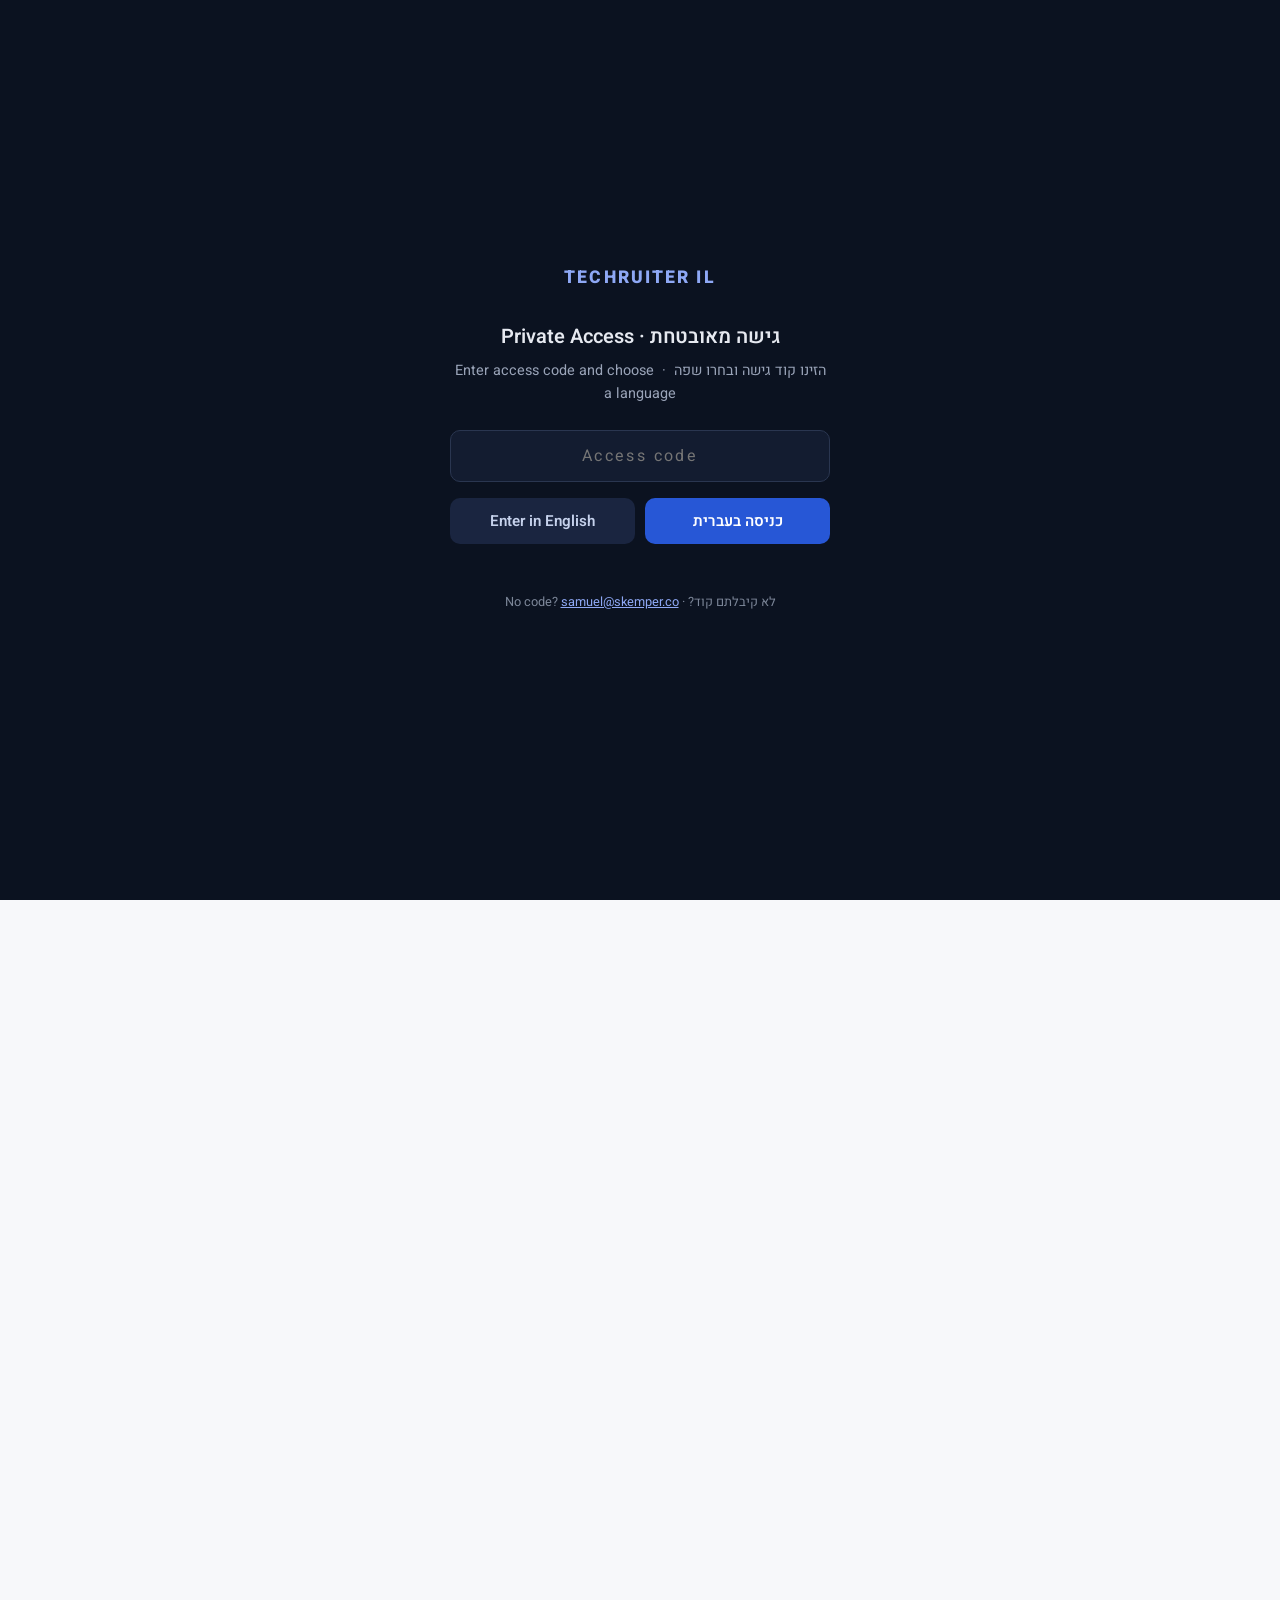
==== commit 56ec7f28: "Banded retainer: blocks of 10 positions, 15K floor / 30K ceiling per block" ====
--- a/index.html
+++ b/index.html
@@ -423,8 +423,8 @@
     <h2>ריטיינר שמשקף שותפות, דמי השמה שמשקפים תוצאה</h2>
     <div class="price-wrap">
       <div class="price-row">
-        <div class="l">ריטיינר חודשי לכל משרה פתוחה<small>מכסה את העבודה השוטפת בתוך הצוות: אפיון עם המנהל, סורסינג, הערכה וליווי. נגבה לפי מספר המשרות הפתוחות. בחודשים פעילים עם 5 משרות פתוחות או פחות חל מינימום חודשי של 15,000 ש"ח. לדוגמה: 8 משרות פתוחות = 24,000 ש"ח בחודש.</small></div>
-        <div class="v">3,000 ש"ח, מינימום 15,000 ש"ח בחודש</div>
+        <div class="l">ריטיינר חודשי, מחושב בבלוקים של 10 משרות<small>מכסה את העבודה השוטפת בתוך הצוות: אפיון עם המנהל, סורסינג, הערכה וליווי. הריטיינר מחושב בבלוקים של עד 10 משרות פתוחות, וכל בלוק מאפשר לי להקצות איש צוות ייעודי במשרה מלאה למשרות שלכם. לכל בלוק: 3,000 ש"ח למשרה, עם מינימום של 15,000 ש"ח (5 משרות או פחות) ותקרה של 30,000 ש"ח (10 משרות מלאות). מעל 10 משרות נפתח בלוק נוסף, עם מינימום נפרד של 15,000 ש"ח. לדוגמה: 8 משרות = 24,000 ש"ח; 13 משרות = 30,000 + 15,000 = 45,000 ש"ח.</small></div>
+        <div class="v">3,000 ש"ח למשרה · מינימום 15,000 ש"ח לכל 10 משרות</div>
       </div>
       <div class="price-row">
         <div class="l">דמי השמה לגיוס<small>משולמים אחרי שהעובד השלים חודשיים מלאים בתפקיד. הריטיינר ששולם מקוזז במלואו מדמי ההשמה.</small></div>
@@ -604,8 +604,8 @@
     <h2>A retainer that reflects partnership, a placement fee that reflects results</h2>
     <div class="price-wrap">
       <div class="price-row">
-        <div class="l">Monthly retainer per open position<small>Covers the ongoing work inside the team: intake with the manager, sourcing, evaluation and enablement. Charged per open position. In active months with 5 or fewer open positions, a monthly minimum of 15,000 NIS applies. For example: 8 open positions = 24,000 NIS per month.</small></div>
-        <div class="v">3,000 NIS, minimum 15,000 NIS per month</div>
+        <div class="l">Monthly retainer, calculated in blocks of 10 positions<small>Covers the ongoing work inside the team: intake with the manager, sourcing, evaluation and enablement. The retainer is calculated in blocks of up to 10 open positions, and each block lets me dedicate a full-time person to your roles. Per block: 3,000 NIS per position, with a minimum of 15,000 NIS (5 positions or fewer) and a ceiling of 30,000 NIS (a full 10). Above 10 positions a new block opens, with its own 15,000 NIS minimum. For example: 8 positions = 24,000 NIS; 13 positions = 30,000 + 15,000 = 45,000 NIS.</small></div>
+        <div class="v">3,000 NIS per position · minimum 15,000 NIS per 10 positions</div>
       </div>
       <div class="price-row">
         <div class="l">Placement fee per hire<small>Paid after the hire completes two full months in the role. All retainer paid is fully deducted from the placement fee.</small></div>
